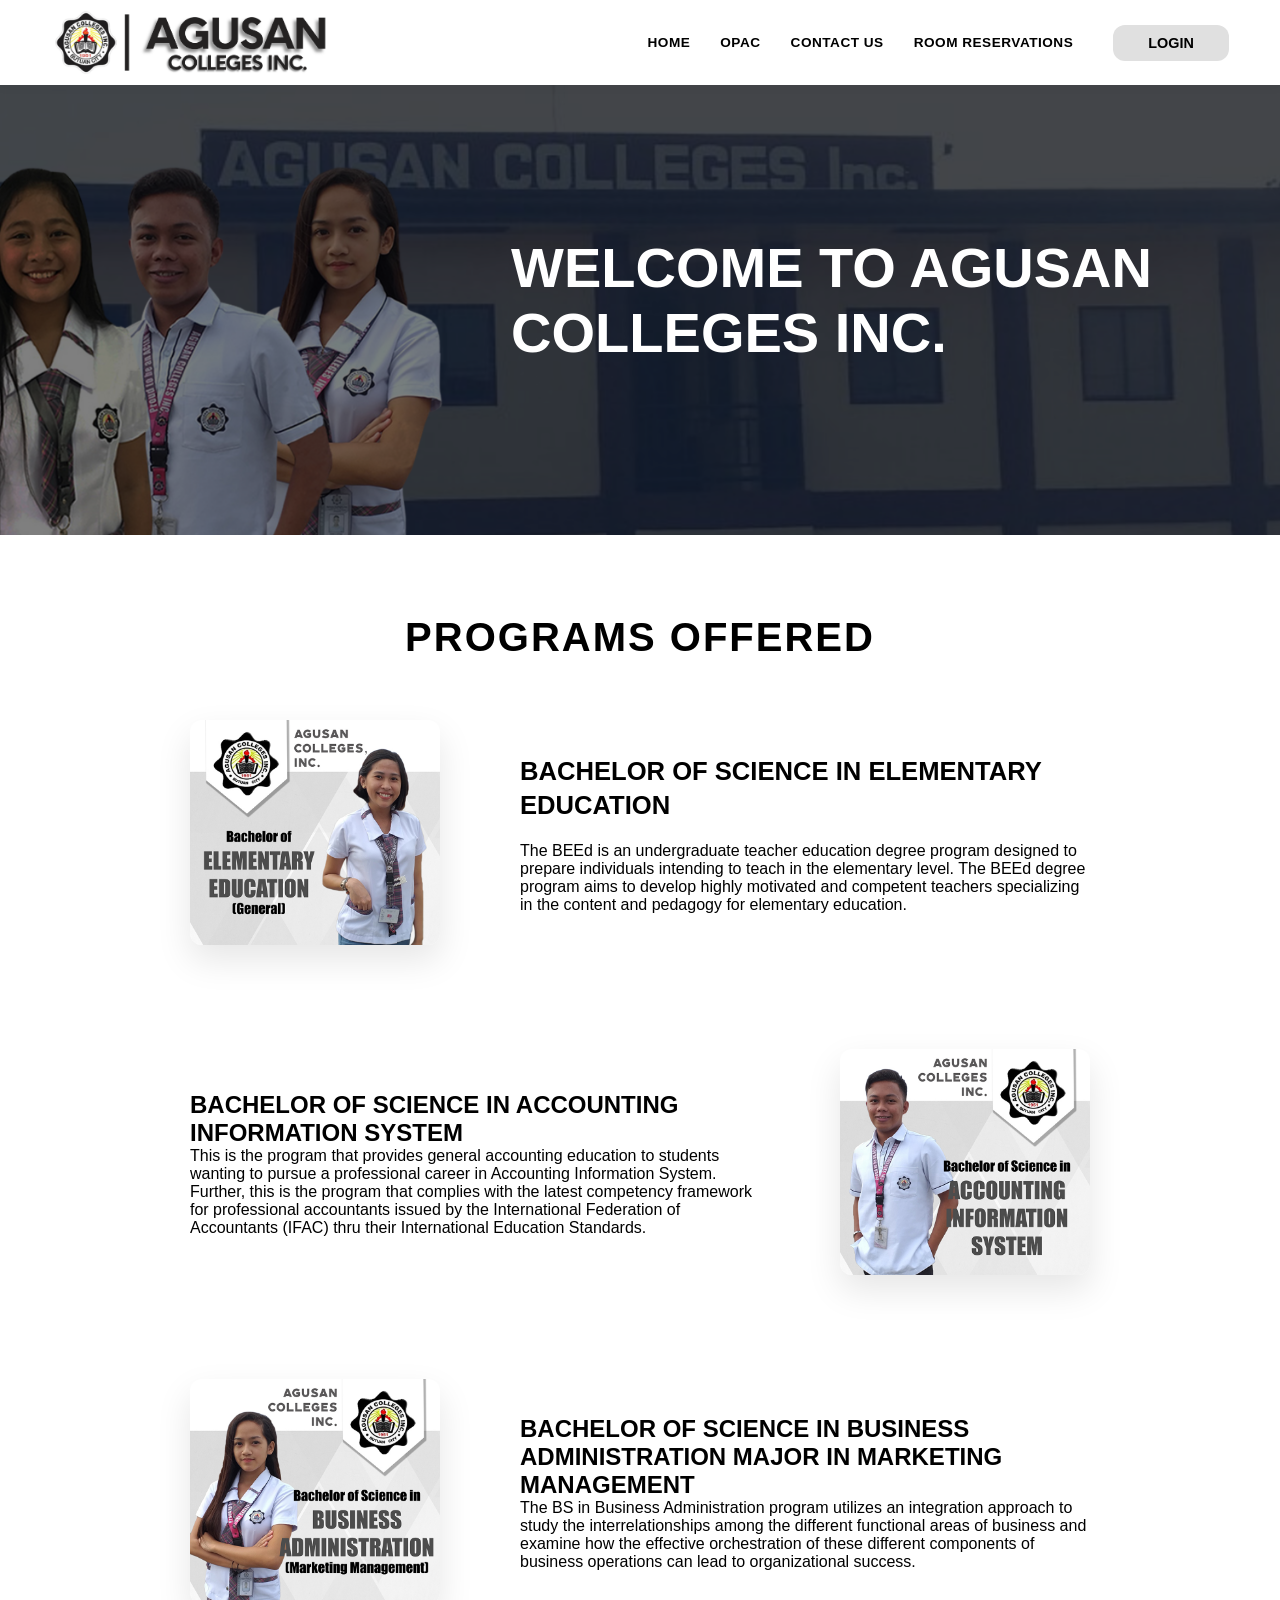
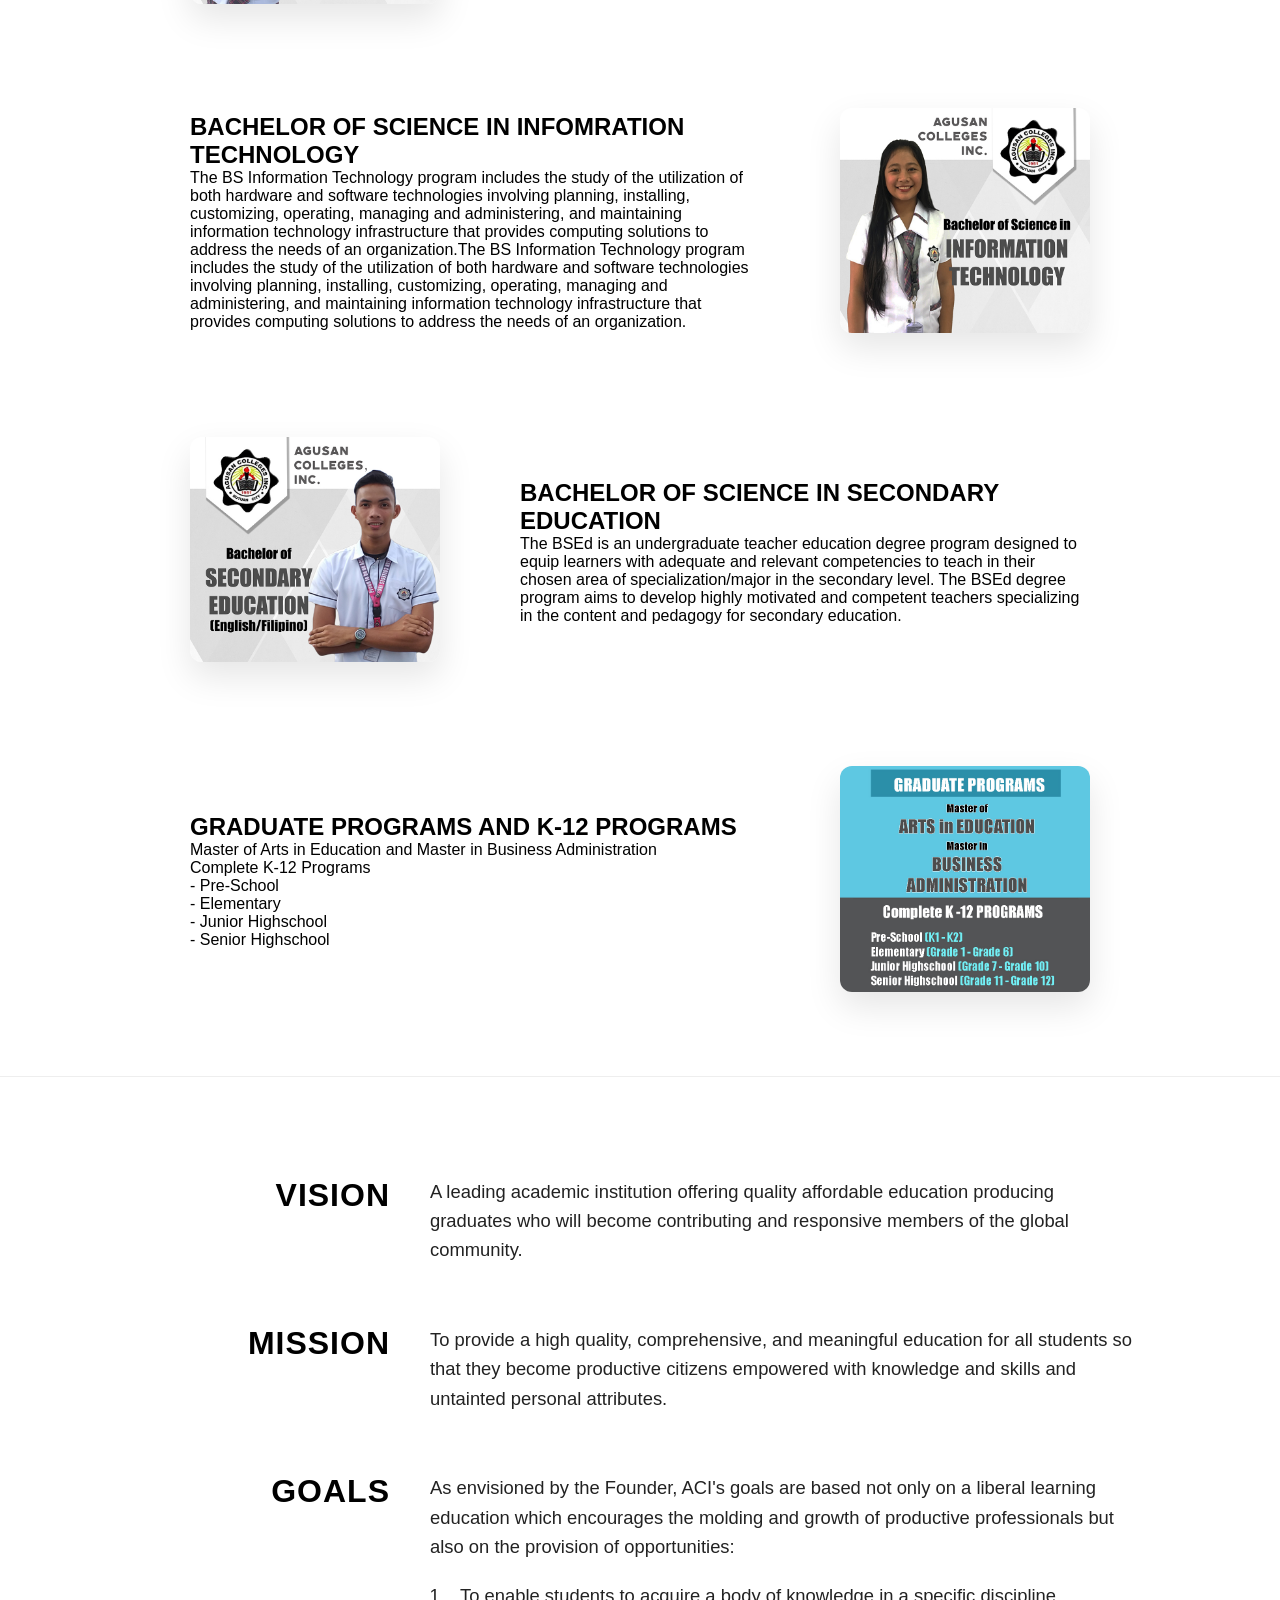
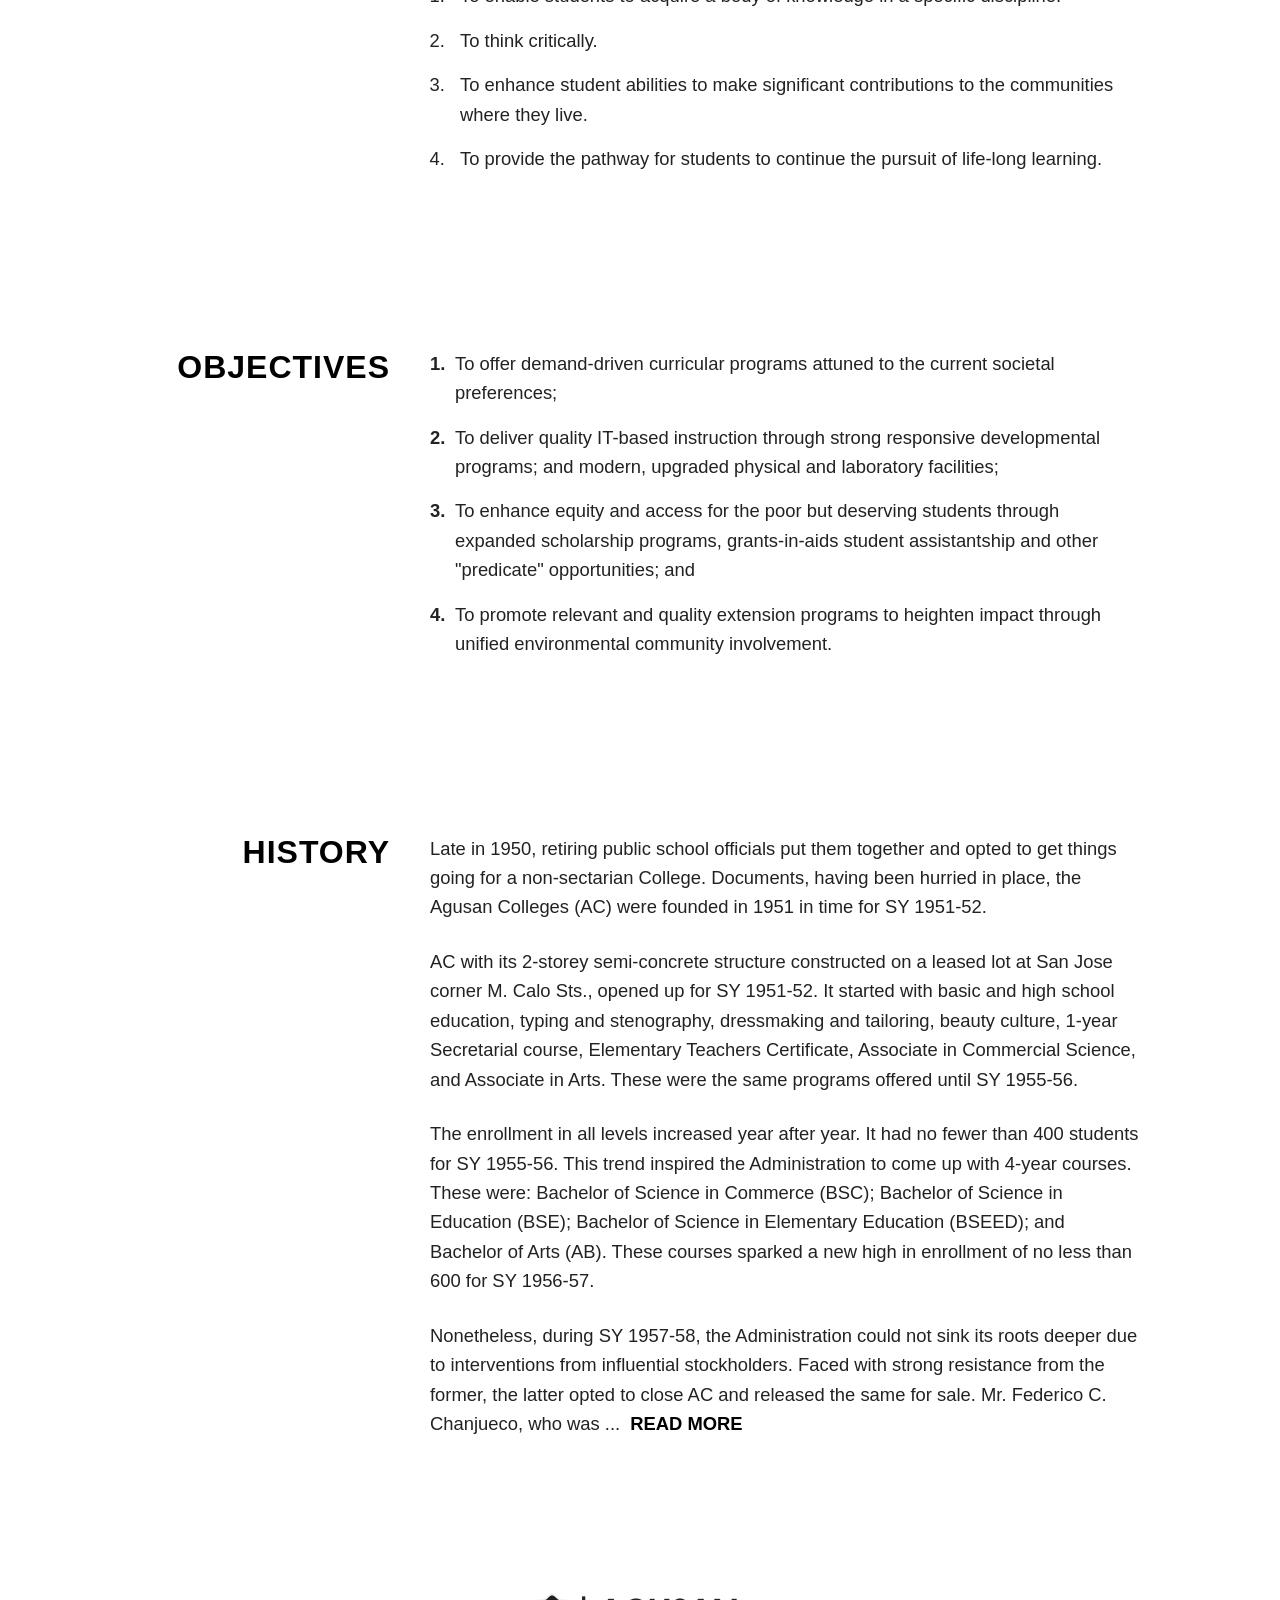
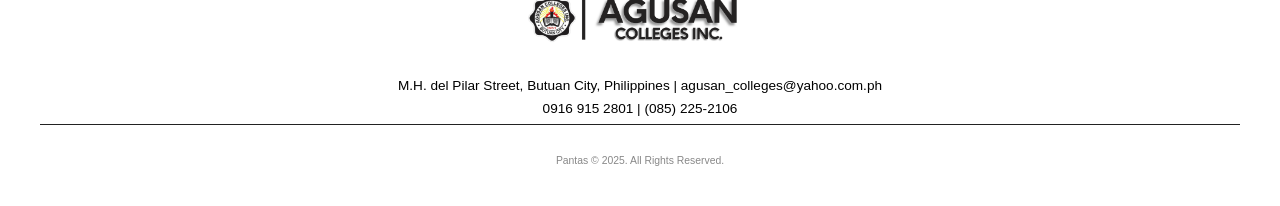
==== ACI Homepage/index.html @ 5a0b254f "homepage" ====
<!DOCTYPE html>
<html lang="en">
<head>
    <meta charset="UTF-8">
    <meta name="viewport" content="width=device-width, initial-scale=1.0">
    <title>Agusan Colleges Inc</title>
    <link rel="stylesheet" href="style.css">
    <link rel="icon" type="image/x-icon" href="img/ACI (3).png">
</head>
<body>

    <nav class="navbar-container">
    <div class="logo-section">
        <img src="img/ACI (1).png" alt="Agusan Colleges Logo" class="nav-logo">
        <div class="brand-text">
            <h1 class="brand-main" hidden>AGUSAN</h1>
            <h1 class="brand-sub" hidden>COLLEGES INC</h1>
        </div>
    </div>

    <div class="nav-menu">
        <div class="nav-links">
            <a href="#home" class="nav-link">HOME</a>
            <a href="#opac" class="nav-link">OPAC</a>
            <a href="#contact" class="nav-link">CONTACT US</a>
            <a href="#rooms" class="nav-link">ROOM RESERVATIONS</a>
        </div>
        <a href="#login" class="login-pill">LOGIN</a>
    </div>
</nav>

    <section class="hero">
        <div class="hero-overlay"></div>
        <div class="hero-content hidden">
            <h1>WELCOME TO AGUSAN<br>COLLEGES INC.</h1>
            <button class="login-btn" hidden>LOGIN</button>
        </div>
    </section>

  <section class="content-section reveal slide-up">
    <div class="section-header">
        <h2 class="main-title">PROGRAMS OFFERED</h2>
    </div>

    <div class="programs-list">
        <div class="program-item">
            <div class="program-card reveal fade-left">
                <img src="img/BEE.jpg" alt="BEEd">
            </div>
            <div class="program-details reveal fade-right">
                <h3>BACHELOR OF SCIENCE IN ELEMENTARY EDUCATION</h3>
                <p>The BEEd is an undergraduate teacher education degree program designed to prepare individuals intending to teach in the elementary level. 
                    The BEEd degree program aims to develop highly motivated and competent teachers specializing in the content and pedagogy for 
                    elementary education.</p>
            </div>
        </div>

        <div class="program-item">
            <div class="program-card reveal fade-right">
                <img src="img/BSA.jpg" alt="BSA">
            </div>
            <div class="program-details reveal fade-left">
                <h2>BACHELOR OF SCIENCE IN ACCOUNTING INFORMATION SYSTEM</h2>
                <p>This is the program that provides general accounting education to students wanting to pursue a professional career in 
                    Accounting Information System. Further, this is the program that complies with the latest competency framework for professional 
                    accountants issued by the International Federation of Accountants (IFAC) thru their International Education Standards.</p>
            </div>
        </div>

        <div class="program-item">
            <div class="program-card reveal fade-left">
                <img src="img/BSBA.jpg" alt="BSBA">
            </div>
            <div class="program-details reveal fade-right">
                <h2>BACHELOR OF SCIENCE IN BUSINESS ADMINISTRATION MAJOR IN MARKETING MANAGEMENT</h2>
                <p>The BS in Business Administration program utilizes an integration approach to study the interrelationships among the different functional areas 
                    of business and examine how the effective orchestration of these different components of business operations can lead to organizational success.</p>
            </div>
        </div>


        <div class="program-item">
            <div class="program-card reveal fade-left">
                <img src="img/BSIT.jpg" alt="BSIT">
            </div>
            <div class="program-details reveal fade-right">
                <h2>BACHELOR OF SCIENCE IN INFOMRATION TECHNOLOGY</h2>
                <p>The BS Information Technology program includes the study of the utilization of both hardware and software technologies involving planning, 
                    installing, customizing, operating, managing and administering, and maintaining information technology infrastructure that provides computing 
                    solutions to address the needs of an organization.The BS Information Technology program includes the study of the utilization of both hardware and 
                    software technologies involving planning, installing, customizing, operating, managing and administering, and maintaining information technology 
                    infrastructure that provides computing solutions to address the needs of an organization.</p>
            </div>
        </div>


        <div class="program-item">
            <div class="program-card reveal fade-left">
                <img src="img/BSED.jpg" alt="BSSE">
            </div>
            <div class="program-details reveal fade-right">
                <h2>BACHELOR OF SCIENCE IN SECONDARY EDUCATION</h2>
                <p>The BSEd is an undergraduate teacher education degree program designed to equip learners with adequate and relevant competencies 
                    to teach in their chosen area of specialization/major in the secondary level. The BSEd degree program aims to develop highly motivated and 
                    competent teachers specializing in the content and pedagogy for secondary education.</p>
            </div>
        </div>
    

     <div class="program-item">
            <div class="program-card reveal fade-left">
                <img src="img/GRAD.jpg" alt="BSSE">
            </div>
            <div class="program-details reveal fade-right">
                <h2>GRADUATE PROGRAMS AND K-12 PROGRAMS</h2>
                <p>Master of Arts in Education and Master in Business Administration</p>
                <p>Complete K-12 Programs</p>
                <p>- Pre-School</p>
                <p>- Elementary</p>
                <p>- Junior Highschool</p>
                <p>- Senior Highschool</p>
            </div>
        </div>
</section>

<section class="vmgo-section">
    <div class="vmgo-container">
        
        <div class="vmgo-item reveal slide-up">
            <h2 class="vmgo-title">VISION</h2>
            <div class="vmgo-text">
                <p>A leading academic institution offering quality affordable education producing graduates who will become contributing and responsive members of the global community.</p>
            </div>
        </div>

        <div class="vmgo-item reveal slide-up" style="transition-delay: 0.1s;">
            <h2 class="vmgo-title">MISSION</h2>
            <div class="vmgo-text">
                <p>To provide a high quality, comprehensive, and meaningful education for all students so that they become productive citizens empowered with knowledge and skills and untainted personal attributes.</p>
            </div>
        </div>

        <div class="vmgo-item reveal slide-up" style="transition-delay: 0.2s;">
            <h2 class="vmgo-title">GOALS</h2>
            <div class="vmgo-text">
                <p>As envisioned by the Founder, ACI's goals are based not only on a liberal learning education which encourages the molding and growth of productive professionals but also on the provision of opportunities:</p>
                <ol class="goals-list">
                    <li>To enable students to acquire a body of knowledge in a specific discipline.</li>
                    <li>To think critically.</li>
                    <li>To enhance student abilities to make significant contributions to the communities where they live.</li>
                    <li>To provide the pathway for students to continue the pursuit of life-long learning.</li>
                </ol>
            </div>
        </div>

    </div>
</section>

<section class="objectives-section">
    <div class="vmgo-container"> <div class="vmgo-item reveal slide-up">
            <h2 class="vmgo-title">OBJECTIVES</h2>
            
            <div class="vmgo-text">
                <ol class="objectives-list">
                    <li>To offer demand-driven curricular programs attuned to the current societal preferences;</li>
                    <li>To deliver quality IT-based instruction through strong responsive developmental programs; and modern, upgraded physical and laboratory facilities;</li>
                    <li>To enhance equity and access for the poor but deserving students through expanded scholarship programs, grants-in-aids student assistantship and other "predicate" opportunities; and</li>
                    <li>To promote relevant and quality extension programs to heighten impact through unified environmental community involvement.</li>
                </ol>
            </div>
        </div>

    </div>
</section>

<section class="history-section">
    <div class="vmgo-container">
        <div class="vmgo-item reveal slide-up">
            <h2 class="vmgo-title">HISTORY</h2>
            
            <div class="vmgo-text">
                <p>Late in 1950, retiring public school officials put them together and opted to get things going for a non-sectarian College. Documents, 
                    having been hurried in place, the Agusan Colleges (AC) were founded in 1951 in time for SY 1951-52.</p>
                
                <p>AC with its 2-storey semi-concrete structure constructed on a leased lot at San Jose corner M. Calo Sts., opened up for SY 1951-52. 
                    It started with basic and high school education, typing and stenography, dressmaking and tailoring, beauty culture, 1-year Secretarial course, 
                    Elementary Teachers Certificate, Associate in Commercial Science, and Associate in Arts. These were the same programs offered until SY 1955-56.</p>
                
                <p>The enrollment in all levels increased year after year. It had no fewer than 400 students for SY 1955-56. This trend inspired the Administration to 
                    come up with 4-year courses. These were: Bachelor of Science in Commerce (BSC); Bachelor of Science in Education (BSE); Bachelor of Science in 
                    Elementary Education (BSEED); and Bachelor of Arts (AB). These courses sparked a new high in enrollment of no less than 600 for SY 1956-57.</p>
                
                <p>Nonetheless, during SY 1957-58, the Administration could not sink its roots deeper due to interventions from influential stockholders. Faced with 
                    strong resistance from the former, the latter opted to close AC and released the same for sale. Mr. Federico C. Chanjueco, who was ... 
                    <span class="read-more">READ MORE</span>
                </p>
            </div>
        </div>
    </div>
</section>

<div id="historyModal" class="modal-overlay">
    <div class="modal-content">
        <span class="close-btn">&times;</span>
        <h2 class="modal-title">THE HISTORY OF AGUSAN COLLEGES INC.</h2>
        <div class="modal-body">
            <p>Late in 1950, retiring public school officials put them together and opted to get things going for a non-sectarian College. Documents,
                 having been hurried in place, the Agusan Colleges (AC) were founded in 1951 in time for SY 1951-52.</p>
            
            <p>AC with its 2-storey semi-concrete structure constructed on a leased lot at San Jose corner M. Calo Sts., opened up for SY 1951-52. 
                It started with basic and high school education, typing and stenography, dressmaking and tailoring, beauty culture, 1-year Secretarial course, 
                Elementary Teachers Certificate, Associate in Commercial Science, and Associate in Arts. These were the same programs offered until SY 1955-56.</p>
            
            <p>The enrollment in all levels increased year after year. It had no fewer than 400 students for SY 1955-56. This trend inspired the Administration to come 
                up with 4-year courses. These were: Bachelor of Science in Commerce (BSC); Bachelor of Science in Education (BSE); Bachelor of Science in Elementary 
                Education (BSEED); and Bachelor of Arts (AB). These courses sparked a new high in enrollment of no less than 600 for SY 1956-57.</p>
            
            <p>Nonetheless, during SY 1957-58, the Administration could not sink its roots deeper due to interventions from influential stockholders. Faced with 
                strong resistance from the former, the latter opted to close AC and released the same for sale. Mr. Federico C. Chanjueco, who was then the dean 
                of Commerce of Urios College (UC), also in Butuan City, acquired AC. He reopened it for SY 1959-60 with a new name: Agusan College of Commerce and 
                Technology (ACCT) to shake off its misfortune. But by reason of documentation problem, he decided to retain its original AC identity for SY 1960-61.</p>

                <p>In SY 1959-60, AC was reopened. It had only 236 enrollees. In an effort to hike its population, Mr. Chanjueco, the president and director, facilitated the 
                    opening of new courses. These were: Associate in Mechanical Engineering (AME); Associate in Secretarial Sciences (ASS); and Electronic Technology 
                    (ET), Radio Repair and Practical Electricity were included as vocational subjects in the high school. True to expectation, the enrollment soared up to a 
                    little less than 700 in SY 1961-62.</p>

                <p>Inspired by the uptrend in student population, the Administration, starting SY 1962-63, added more programs, such as: Master of Arts in Education 
                    (MAED) and Master of Science in Business Administration (MSBA). Three (3) years thereafter (SY 1965-66), courses were offered: Bachelor of Laws (LLB); 
                    Bachelor of Science in Criminology (BS Crim); and Bachelor of Science in Accountancy (BSA). With the end in view of complementing these programs, 
                    the Administration employed new faculty, who were second to none in their fields of discipline, from Butuan City and elsewhere.</p>

                <p>The shining glory of AC with respect to student population was during SY 1968-69. The enrollment for the 1st semester scaled over the 5,000 mark. 
                    The Administration, to accommodate them, leased six (6) commercial buildings within the hub of the city. However, by a stroke of bad luck during the 
                    2nd semester of that School year, a big fire razed down the city’s business center, reducing to ground zero the school’s original structure and sparing 
                    none of its leased buildings.</p>

                <p>In an attempt to salvage the situation, the Administration took no time to rent eight (8) commercial buildings at separate locations. 
                    Subsequently, AC acquired some of them, such as: Spandonis Bldg. (now the HS Bldg.); Macasero Bldg. (now Administration Building); 
                    and Patanao Bldg. Later, it added: the Ordona compound (College Building), the Marcos Calo lot (1,000 sqm.); six (6) has Lot at KM.3, Brgy. Libertad 
                    (Elem. Dept.); Busa Bldg.(FCC Residence); and the 16-has. Land at Brgy. Bancasi (Venue of off-campus activities).</p>
                 
                    <p>In spite of the efforts of the Administration with Sir. Chanjueco at the helm, a Summa Cum Laude BSC graduate from FEU, the enrollment for 
                    SY 1969-70 decreased by 40% from that of SY 1968-69. When Martial Law was declared in 1972, the enrollment further dwindled to no more than 2,000.</p>
        
                <p>Prior to the opening of SY 1972-73, the Administration closed its LLB and BSCrim. Much earlier, it shut down its voc- tech courses, including this of a 
                    2-year Mechanical Engineering course. Correspondingly, it reduced its faculty to what was essential.</p>
                    
                <p>Since then, the enrollment continued to decline. It was theorized by Sir. Chanjueco, a CPA Board topnotcher, that one of the reasons for it was the 
                    school’s inferior physical plant aside from being scattered at different locations.</p>

                <p>Agusan Colleges, to even the field, constructed a 3-storey concrete structure during SY 1999-2000 at its Ariola Compound was inaugurated in time 
                    for its Golden Anniversary on February 14, 2001. On February 14, 2001, AC celebrated its Golden Year Anniversary.</p>

                <p>On August 27, 2001, AC Founder and President Federico Cueto Chanjueco Jr. passed away.</p>

                <p>Shortly after the elder Chanjueco was laid to rest, the School’s set-up was reengineered. Dr. Hercules R. Chanjueco, Ed.D, CPA, +EE were installed by 
                    the stockholders-children as president. Later, he was elected chairman of the new board of directors. (BoD).</p>

                <p>The newly constituted BoD mandated the reorganization of the management hierarchy. The top management, which used to be composed of 
                    President-director and assistant director, was changed to president, executive vice president (EVP) and three(3) vice president (VP) for 
                    administrative, academic and student affairs.</p>

                <p>The new president, Dr. Hercules R. Chanjueco, appointed Ms. Thucydides Chanjueco-Sadiasa EVP; Capt. Hannibal R. Chanjueco, VP for Administrative 
                    affairs; Mr. Hamilcar R. Chanjueco, VP for Academic Affairs; and Mr. Ediseo H. Tidalgo, Vp for Student Affairs. These appointments were subsequently 
                    confirmed by the BoD.</p>

                <p>With the green light from the BoD, the president introduced improvements to the Administration Bldg. in 2002. Late in 2003, he managed to 
                    acquire a lot consisting of 1,000 sqm. intended for the elementary and high school structures. This site is just the immediate south of the 
                    Administration Bldg. and stone throw from the new College Bldg.</p>

                <p>During SY 2003-2004, the total student population was 1,859 in all levels. This figure was broken down into: Graduate, 100; Tertiary, 1,472; HS 205; 
                    and Elem, 82. This number does not include those from special courses. On the other hand, the faculty count (part-time and full-time), was 74. 
                    When apportioned by level: Graduate, 9; Tertiary, 50; Secondary and Elementary at 8 each.</p>

                <p>As of SY 2004-2005, AC offers the following programs: MAEd, MSBA, BSC, BEEd, BSEd, and Bachelor of Science in Math (BSM), 2-Year computer Secretarial 
                    Course (CSC), Complete Elementary and Secondary Education. It also offers TESDA-regulated courses, such as: 1 yr. Data Encoder; 2-yr. Office Administration;
                     and 2-yr. Computer Technician. More so, it offered special course: Microsoft Word, Microsoft Excel, Microsoft Publisher, and Database Management.</p>

                <p>November 2008, the ground breaking was done for the 1st floor of the new building that will house the Bachelor of Science in Hotel and Restaurant 
                    Management (BSHRM).</p>

                <p>June 4, 2010, CHED permitted AC to open Bachelor of Science of Information Technology (BSIT)</p>

                <p>May 25, 2010, CHED issued Government Recognition for AC to operate Bachelor of Science Public Administration (BSPA).</p>

                <p>May 25, 2011, CHED issued Government Recognition for AC to conduct and operate Bachelor of Science in Accounting Technology (BSAT).</p>

                <p>Year 2012, the ground breaking was done for the new 2 storey building for the Bachelor of Science in Hotel and Restaurant Management (BSHRM).</p>

                <p>Year 2012, AC joined the 1st Butuan Dragon Boat Competition, AC team bagged in that competition.</p>

                <p>September 19, 2013, CHED issued Government Recognition for AC to conduct and operate the Bachelor of Science in Hotel and Restaurant 
                    Management (BSHRM).</p>

                <p>September 26, 2013, CHED issued Government Recognition for AC to operate the Bachelor of Science in Information Technology (BSIT).</p>

                <p>April 16, 2014, the Department of Education (DepEd) issued Government Recognition for AC to operate the Kindergarten.</p>

                <p>September 28, 2015, DepEd issued Government Recognition for AC to operate the Senior High School for Accountancy, 
                    Business and Management (ABM), Humanities and Social Sciences (HUMSS) and General Academic Strand (GAS).</p>
        
                </div>
    </div>
</div>




<footer class="main-footer">
    <div class="footer-content">
        
        <div class="footer-logo">
            <img src="img/ACI (1).png" alt="Agusan Colleges Inc. Logo">
            <div class="footer-title" hidden>
                <h2>AGUSAN</h2>
                <h3>COLLEGES INC.</h3>
            </div>
        </div>

        <div class="footer-contact">
            <p>M.H. del Pilar Street, Butuan City, Philippines | agusan_colleges@yahoo.com.ph</p>
            <p>0916 915 2801 | (085) 225-2106</p>
        </div>

        <div class="footer-bottom">
            <p>Pantas &copy; 2025. All Rights Reserved.</p>
        </div>

    </div>
</footer>





    <script src="script.js"></script>
</body>
</html>
---- ACI Homepage/style.css ----
/* General Reset */
* {
    margin: 0;
    padding: 0;
    box-sizing: border-box;
    font-family: 'Poppins', sans-serif;
}

/* Navbar */
.navbar-container {
    position: sticky;
    top: 0;
    width: 100%;
    background-color: #ffffff;
    display: flex;
    justify-content: space-between;
    align-items: center;
    padding: 10px 4%;
    z-index: 1000;
    box-shadow: 0 2px 10px rgba(0,0,0,0.05);
}

/* Logo Area Styling */
.logo-section {
    display: flex;
    align-items: center;
    gap: 12px;
}

.nav-logo {
    height: 65px; /* Adjust based on your asset */
    width: auto;
}

.brand-text {
    display: flex;
    flex-direction: column;
}

.brand-main {
    font-size: 1.8rem;
    font-weight: 900;
    line-height: 0.9;
    color: #000;
}

.brand-sub {
    font-size: 1.4rem;
    font-weight: 800;
    color: #000;
}

/* Links & Button Area */
.nav-menu {
    display: flex;
    align-items: center;
    gap: 40px;
}

.nav-links {
    display: flex;
    gap: 30px;
}

.nav-link {
    text-decoration: none;
    color: #000;
    font-weight: 800;
    font-size: 0.85rem;
    letter-spacing: 0.5px;
    transition: color 0.3s;
}

.nav-link:hover {
    color: #555;
}

/* The Pill-Shaped Login Button */
.login-pill {
    background-color: #e0e0e0; /* The light grey from your image */
    color: #000;
    padding: 10px 35px;
    border-radius: 12px; /* Rounded corners like the screenshot */
    text-decoration: none;
    font-weight: 800;
    font-size: 0.9rem;
    transition: background-color 0.3s, transform 0.2s;
}

.login-pill:hover {
    background-color: #d0d0d0;
    transform: translateY(-1px);
}

/* Responsive Fix for Mobile */
@media (max-width: 1024px) {
    .nav-links {
        display: none; /* Usually hidden behind a hamburger on mobile */
    }
    .brand-main { font-size: 1.4rem; }
    .brand-sub { font-size: 1.1rem; }
}
/* Hero Section */
.hero {
    position: relative;
    height: 50vh;
    background: url('img/ACI\ banner.png') no-repeat center center/cover;
    display: flex;
    align-items: center;
    justify-content: flex-end;
    overflow: hidden;
    
}

/* Dark tint over the building */
.hero-overlay {
    position: absolute;
    top: 0; left: 0; width: 100%; height: 100%;
    background: rgba(0, 0, 0, 0.5); 
}

.hero-content {
    position: relative;
    z-index: 2;
    color: white;
    margin-right: 10%;
    text-align: left;
}

.hero-content h1 { font-size: 3.5rem; font-weight: 800; margin-bottom: 20px; }

.login-btn {
    padding: 15px 40px;
    font-size: 1.1rem;
    font-weight: bold;
    border: none;
    border-radius: 8px;
    background: #e0e0e0;
    cursor: pointer;
    transition: background 0.3s;
}

.login-btn:hover { background: #bdbdbd; }

/* Students Image */
.hero-image {
    position: absolute;
    bottom: 0;
    left: 5%;
    height: 90%;
    z-index: 3;
}

/* Section Padding */
.content-section {
    padding: 80px 10%; /* Creates space around the whole block */
    background: #fff;
}

/* 1. Spacing for the Main Title */
.section-header {
    text-align: center;
    margin-bottom: 60px; /* Space between "PROGRAMS OFFERED" and the content below */
}

.main-title {
    font-size: 2.5rem;
    font-weight: 800;
    letter-spacing: 2px;
}

.programs-section {
    padding: 100px 10%;
    background-color: #ffffff;
    text-align: center;
}

.programs-list {
    max-width: 900px;
    margin: 0 auto;
    display: flex;
    flex-direction: column;
    gap: 100px; /* Space between rows */
}

.program-item {
    display: flex;
    align-items: center;
    justify-content: center;
    gap: 80px;
}

/* This targets the 2nd, 4th, etc. items to flip them */
.program-item:nth-child(even) {
    flex-direction: row-reverse;
}

.program-card img {
    width: 100%;
    max-width: 250px;
    border-radius: 12px;
    box-shadow: 0 15px 35px rgba(0,0,0,0.1);
}

.program-details {
    flex: 1;
    text-align: left;
}

.program-details h3 {
    font-size: 1.6rem;
    margin-bottom: 20px;
    line-height: 1.3;
}

/* Animation Classes */
.reveal {
    opacity: 0;
    transition: all 0.8s cubic-bezier(0.25, 0.46, 0.45, 0.94);
}
.fade-left { transform: translateX(-50px); }
.fade-right { transform: translateX(50px); }
.fade-up { transform: translateY(30px); }

.reveal.active {
    opacity: 1;
    transform: translate(0, 0);
}

/* Mobile: Stack everything vertically and center text */
@media (max-width: 900px) {
    .program-item, .program-item:nth-child(even) {
        flex-direction: column;
        text-align: center;
        gap: 30px;
    }
    .program-details { text-align: center; }
}

.vmgo-section {
    padding: 100px 10%;
    background-color: #fff;
    border-top: 1px solid #eee; /* Subtle separator */
}

.vmgo-container {
    max-width: 1000px;
    margin: 0 auto;
    display: flex;
    flex-direction: column;
    gap: 60px;
}

.vmgo-item {
    display: flex;
    align-items: flex-start;
    gap: 40px;
}

.vmgo-title {
    font-size: 2rem;
    font-weight: 900;
    width: 250px; /* Fixed width for alignment */
    flex-shrink: 0;
    text-align: right;
    letter-spacing: 1px;
}

.vmgo-text {
    flex: 1;
    font-size: 1.15rem;
    line-height: 1.6;
    color: #222;
}

.goals-list {
    margin-top: 20px;
    padding-left: 20px;
}

.goals-list li {
    margin-bottom: 15px;
    padding-left: 10px;
}

/* Mobile: Stack headings on top of text */
@media (max-width: 768px) {
    .vmgo-item {
        flex-direction: column;
        gap: 15px;
    }
    .vmgo-title {
        width: 100%;
        text-align: left;
        font-size: 1.8rem;
    }
}

.objectives-section {
    padding: 60px 10% 100px 10%; /* More bottom padding to end the page */
    background-color: #fff;
}

.objectives-list {
    list-style: none; /* We will use custom numbering or keep standard */
    padding-left: 0;
    counter-reset: objective-counter;
}

.objectives-list li {
    counter-increment: objective-counter;
    margin-bottom: 15px;
    position: relative;
    padding-left: 25px;
    font-size: 1.15rem;
    line-height: 1.6;
    color: #222;
}

/* Custom numbering to match the image style */
.objectives-list li::before {
    content: counter(objective-counter) ". ";
    position: absolute;
    left: 0;
    font-weight: bold;
}

.history-section {
    padding: 60px 10% 120px 10%;
    background-color: #fff;
}

.history-section p {
    margin-bottom: 25px; /* Adds space between paragraphs */
}

.read-more {
    font-weight: 800;
    color: #000;
    cursor: pointer;
    text-transform: uppercase;
    margin-left: 5px;
    border-bottom: 2px solid transparent;
    transition: border-color 0.3s;
}

.read-more:hover {
    border-color: #000;
}

/* The full-screen background */
.modal-overlay {
    display: none; /* Hidden by default */
    position: fixed;
    z-index: 9999; /* Ensure it stays on top of everything */
    left: 0;
    top: 0;
    width: 100%;
    height: 100%;
    background-color: rgba(0, 0, 0, 0.7); /* Dark tint */
    backdrop-filter: blur(8px); /* Blurs the background page */
    justify-content: center;
    align-items: center;
}

/* The white content box */
.modal-content {
    background: #fff;
    padding: 40px;
    border-radius: 12px;
    width: 90%;
    max-width: 800px;
    max-height: 80vh;
    overflow-y: auto; /* Allows scrolling if text is long */
    position: relative;
    box-shadow: 0 10px 40px rgba(0,0,0,0.5);
    transform: scale(0.8);
    opacity: 0;
    transition: all 0.3s ease-in-out;
}

/* When the modal is active */
.modal-overlay.active {
    display: flex;
}

.modal-overlay.active .modal-content {
    transform: scale(1);
    opacity: 1;
}

/* Close Button (X) */
.close-btn {
    position: absolute;
    top: 15px;
    right: 20px;
    font-size: 30px;
    font-weight: bold;
    color: #333;
    cursor: pointer;
}

.modal-title {
    margin-bottom: 20px;
    font-weight: 900;
    border-bottom: 2px solid #eee;
    padding-bottom: 10px;
}

.modal-body p {
    font-size: 1.1rem;
    line-height: 1.8;
    color: #444;
    margin-bottom: 15px;
}

#preloader {
    position: fixed;
    top: 0;
    left: 0;
    width: 100%;
    height: 100%;
    background-color: #ffffff;
    display: flex;
    justify-content: center;
    align-items: center;
    z-index: 10000; /* Higher than the navbar and modals */
    transition: opacity 0.6s ease, visibility 0.6s;
}

/* The Spinner Icon */
.loader {
    width: 50px;
    height: 50px;
    border: 5px solid #f3f3f3;
    border-top: 5px solid #000000; /* Match the school's black branding */
    border-radius: 50%;
    animation: spin 1s linear infinite;
}

@keyframes spin {
    0% { transform: rotate(0deg); }
    100% { transform: rotate(360deg); }
}

/* Class to hide the loader */
.loader-hidden {
    opacity: 0;
    visibility: hidden;
}

#preloader {
    position: fixed;
    top: 0;
    left: 0;
    width: 100%;
    height: 100%;
    background-color: #ffffff; /* Matches your white background theme */
    display: flex;
    justify-content: center;
    align-items: center;
    z-index: 10000; /* Stays above everything else */
    transition: opacity 0.5s ease, visibility 0.5s;
}

.main-footer {
    background-color: #ffffff;
    color: #000000;
    padding: 10px 20px 40px 20px;
    text-align: center;
    
}

.footer-content {
    max-width: 1200px;
    margin: 0 auto;
}

.footer-logo {
    display: flex;
    flex-direction: column;
    align-items: center;
    margin-bottom: 20px;
}

.footer-logo img {
    height: 50px; /* Adjust based on your logo asset size */
    margin-bottom: 15px;
}

.footer-title h2 {
    font-size: 0.8rem;
    font-weight: 900;
    margin: 0;
    line-height: 1;
    letter-spacing: 2px;
}

.footer-title h3 {
    font-size: 0.8rem;
    
    margin-top: 5px;
    letter-spacing: 2px; /* Replicates the spaced-out "COLLEGES INC" look */
}

.footer-contact {
    margin-bottom: 7px;
}

.footer-contact p {
    font-size: 0.85rem;
    color: #000000;
    margin: 8px 0;
    font-weight: 200;
     
}

.footer-bottom {
    border-top: 1px solid #222222; /* Subtle divider line */
    padding-top: 30px;
}

.footer-bottom p {
    font-size: 0.65rem;
    color: #888888;
}

/* Mobile Responsiveness */
@media (max-width: 768px) {
    .footer-title h2 { font-size: 2rem; }
    .footer-title h3 { font-size: 1.2rem; letter-spacing: 3px; }
    .footer-contact p { font-size: 0.8rem; padding: 0 10px; }
}
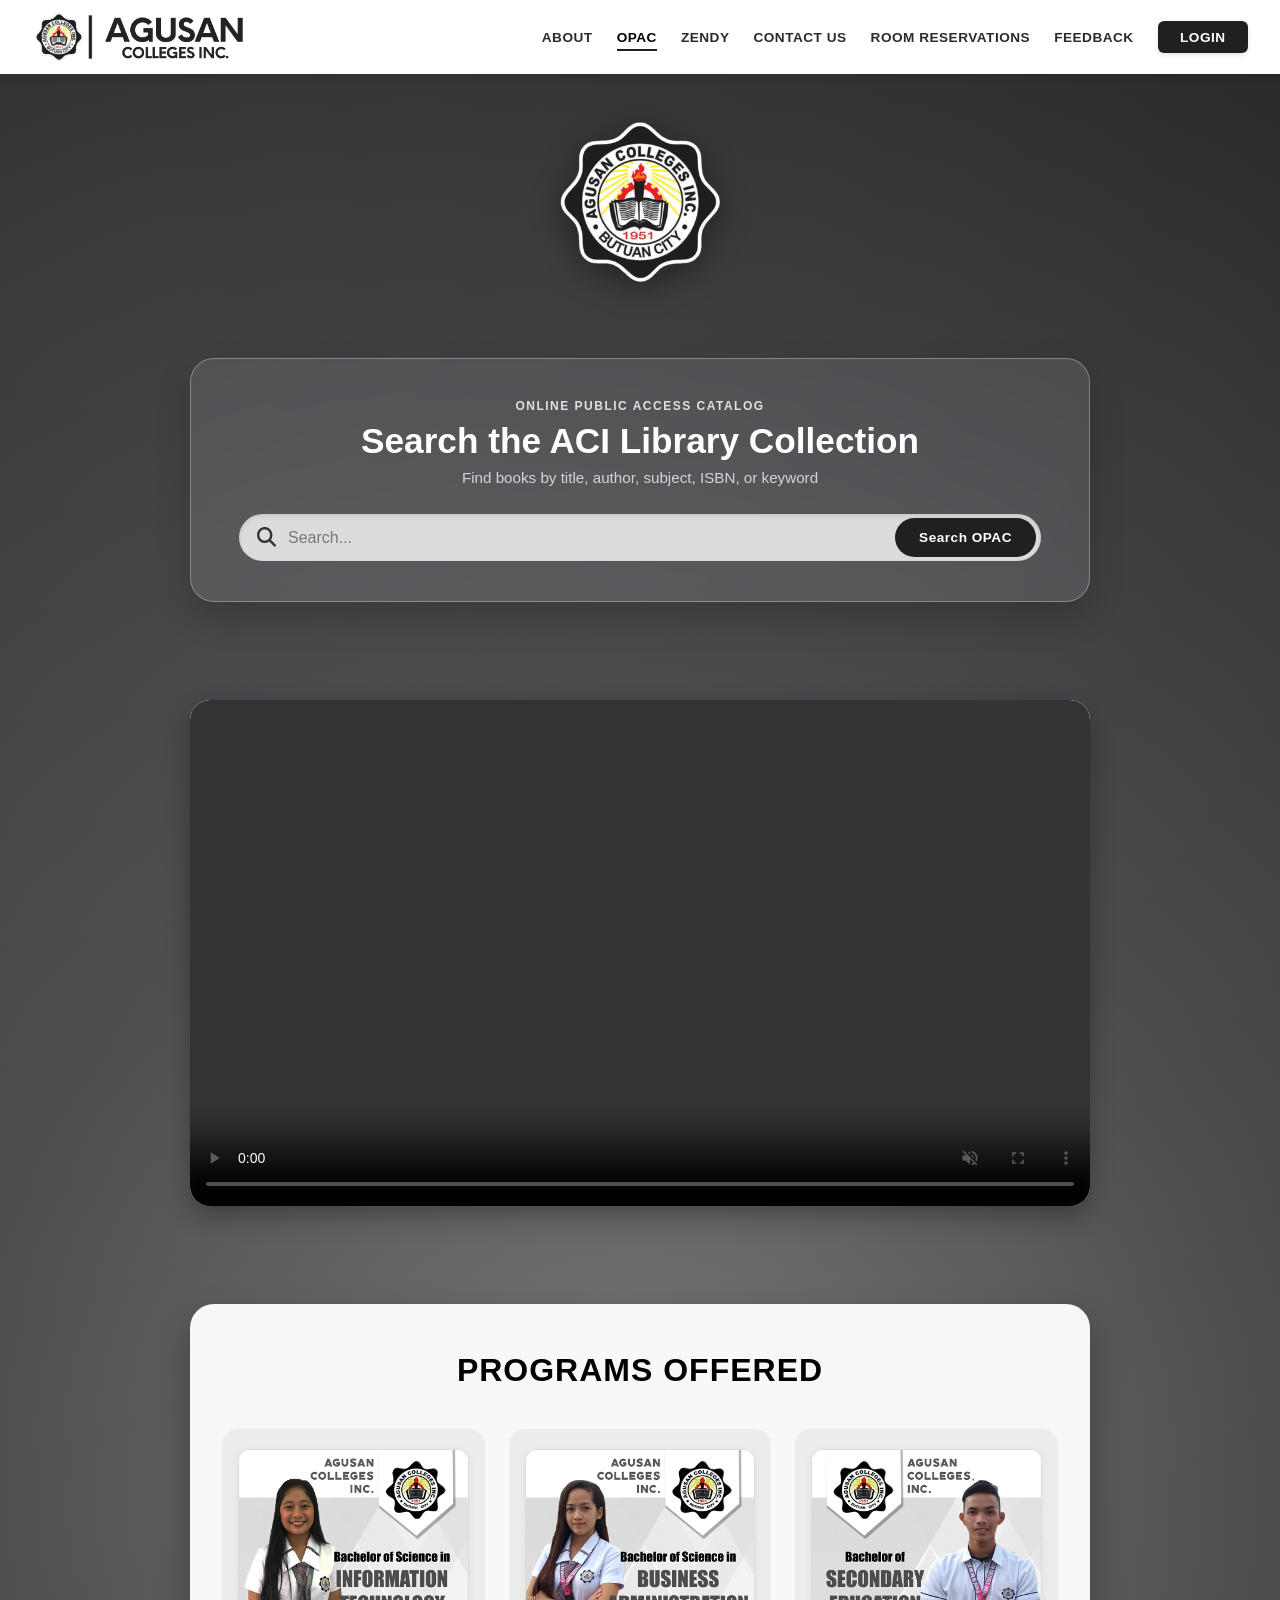
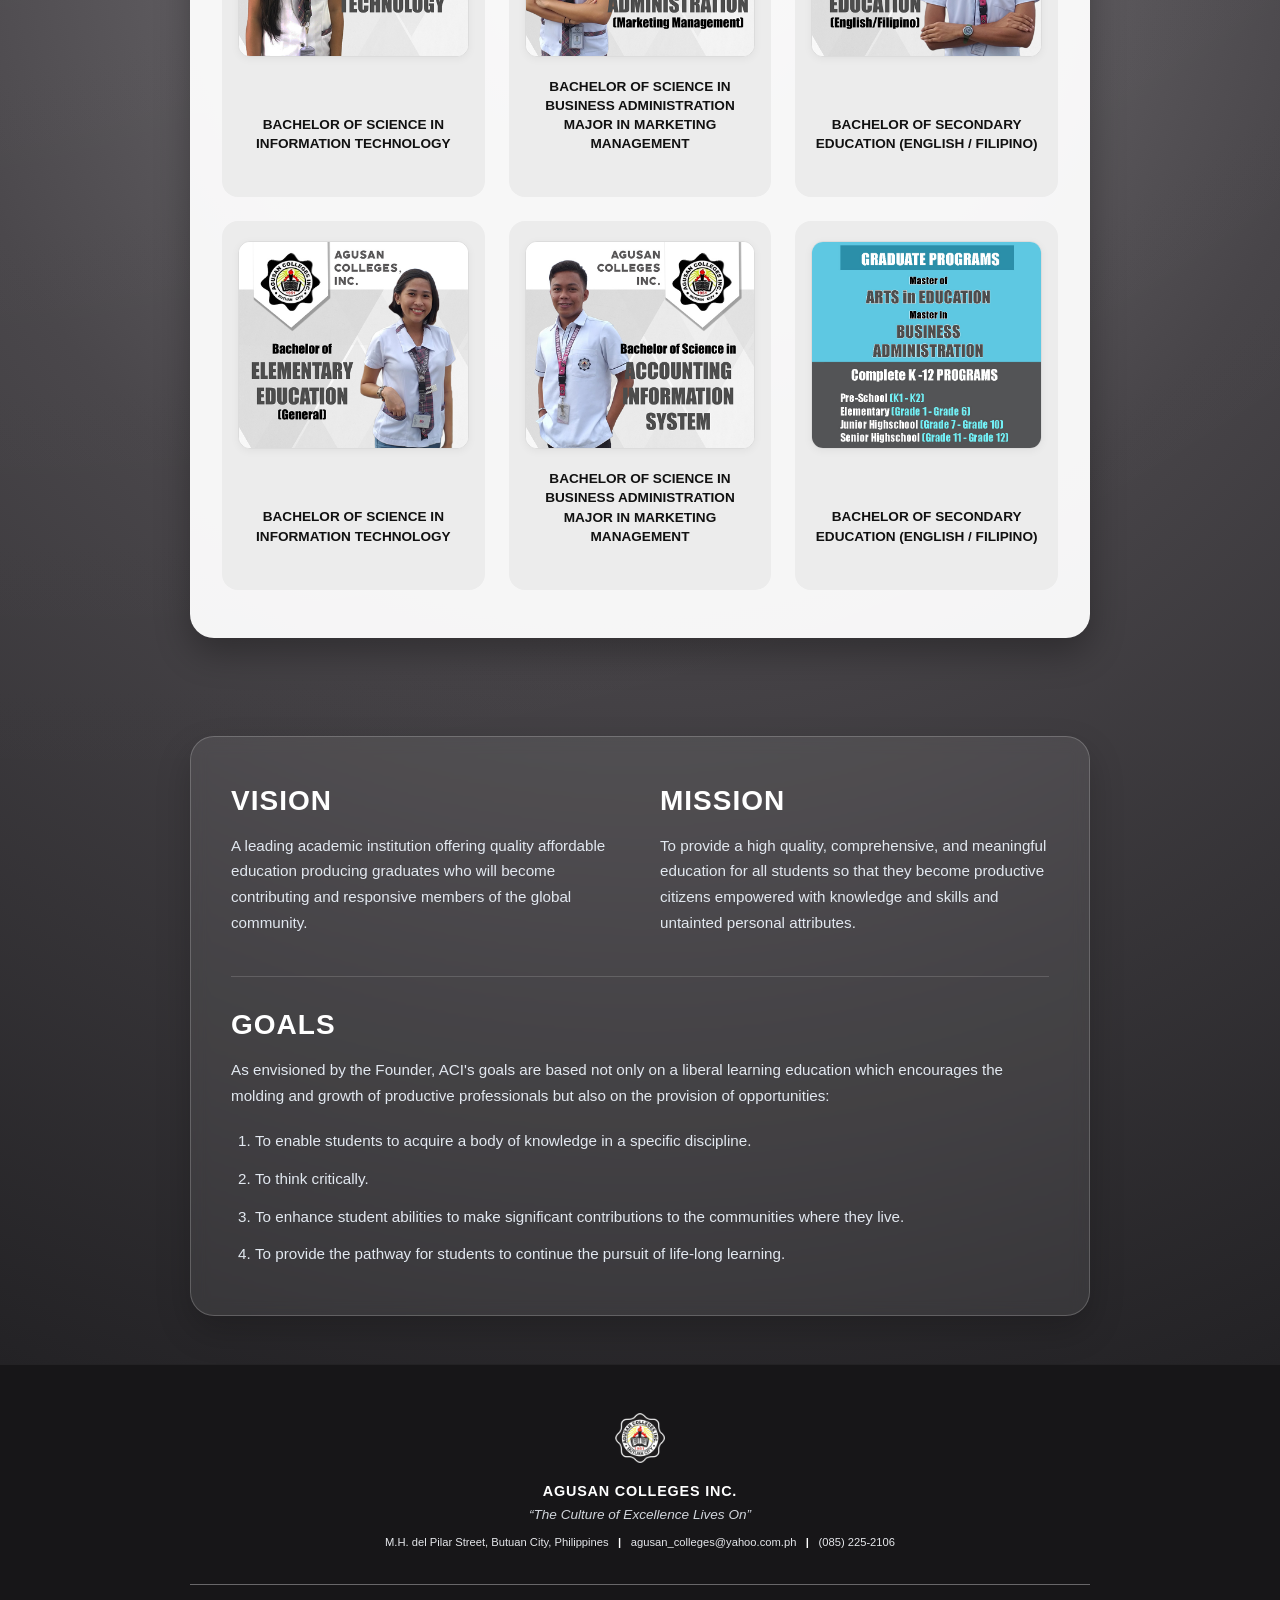
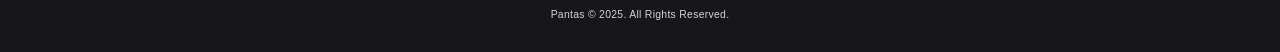
==== commit 57e16a4a: "asd" ====
--- a/ACI Homepage/index.html
+++ b/ACI Homepage/index.html
@@ -1,339 +1,224 @@
 <!DOCTYPE html>
 <html lang="en">
 <head>
-    <meta charset="UTF-8">
-    <meta name="viewport" content="width=device-width, initial-scale=1.0">
-    <title>Agusan Colleges Inc</title>
-    <link rel="stylesheet" href="style.css">
-    <link rel="icon" type="image/x-icon" href="img/ACI (3).png">
+  <meta charset="UTF-8" />
+  <meta name="viewport" content="width=device-width, initial-scale=1.0" />
+  <title>Agusan Colleges Inc. - Library OPAC</title>
+  <link rel="stylesheet" href="style.css" />
+  <!-- Font Awesome for Icons -->
+  <link 
+    rel="stylesheet" 
+    href="https://cdnjs.cloudflare.com/ajax/libs/font-awesome/6.4.0/css/all.min.css" 
+  />
 </head>
 <body>
 
-    <nav class="navbar-container">
-    <div class="logo-section">
-        <img src="img/ACI (1).png" alt="Agusan Colleges Logo" class="nav-logo">
-        <div class="brand-text">
-            <h1 class="brand-main" hidden>AGUSAN</h1>
-            <h1 class="brand-sub" hidden>COLLEGES INC</h1>
+  <!-- Header / Navigation -->
+  <header class="navbar">
+    <div class="nav-container">
+      <a href="#" class="brand">
+        <!-- Replace logo.png with your logo file -->
+        <img src="img/ACI.png" alt="Agusan Colleges Inc. Logo" class="brand-logo" />
+    
+      </a>
+
+      <!-- Mobile Hamburger Toggle -->
+      <button class="mobile-toggle" id="mobile-toggle" aria-label="Toggle navigation">
+        <i class="fa-solid fa-bars"></i>
+      </button>
+
+      <!-- Navigation Links -->
+      <nav class="nav-links" id="nav-links">
+        <a href="#about" class="nav-link">ABOUT</a>
+        <a href="#opac" class="nav-link active">OPAC</a>
+        <a href="#zendy" class="nav-link">ZENDY</a>
+        <a href="#contact" class="nav-link">CONTACT US</a>
+        <a href="#reservations" class="nav-link">ROOM RESERVATIONS</a>
+        <a href="#feedback" class="nav-link">FEEDBACK</a>
+        <a href="#login" class="login-btn">LOGIN</a>
+      </nav>
+    </div>
+  </header>
+
+  <!-- Hero / Search Section -->
+  <main class="hero-section">
+    <div class="hero-container">
+      
+      <!-- Central Large Logo -->
+      <div class="hero-logo-wrapper">
+        <img src="img/aci.jpg" alt="Agusan Colleges Emblem" class="hero-logo" />
+      </div>
+
+      <!-- Search Box Card -->
+      <div class="search-card">
+        <span class="search-subtitle">ONLINE PUBLIC ACCESS CATALOG</span>
+        <h1 class="search-title">Search the ACI Library Collection</h1>
+        <p class="search-description">Find books by title, author, subject, ISBN, or keyword</p>
+
+        <!-- Search Bar Form -->
+        <form class="search-form" id="opac-search-form">
+          <div class="search-input-wrapper">
+            <i class="fa-solid fa-magnifying-glass search-icon"></i>
+            <input 
+              type="text" 
+              id="search-input" 
+              placeholder="Search..." 
+              autocomplete="off" 
+            />
+            <button type="button" class="clear-btn" id="clear-btn" aria-label="Clear search">
+              <i class="fa-solid fa-circle-xmark"></i>
+            </button>
+            <button type="submit" class="search-btn">Search OPAC</button>
+          </div>
+        </form>
+
+      </div>
+      <br>
+
+<!-- Video Tutorial Section -->
+<section class="video-tutorial-section">
+  <h2 class="video-section-title" hidden>Video Tutorials</h2>
+  <div class="video-container">
+    <video controls playsinline muted class="showcase-video" id="tutorial-video">
+      <source src="img/howToRegister-zendy.mp4"video/mp4" />
+      Your browser does not support the video tag.
+    </video>
+  </div>
+</section>
+<br>
+
+<!-- Programs Offered Section (Scroll Triggered) -->
+      <section class="programs-section scroll-reveal" id="programs">
+        <h2 class="programs-title">PROGRAMS OFFERED</h2>
+        
+        <div class="programs-grid">
+          
+          <!-- Program 1 -->
+          <div class="program-card">
+            <div class="program-image-wrapper">
+              <!-- Replace with actual program image -->
+              <img src="img/BSIT.jpg" alt="BSIT Program" class="program-img" />
+            </div>
+            <h3 class="program-name">BACHELOR OF SCIENCE IN INFORMATION TECHNOLOGY</h3>
+            <button class="program-arrow-btn" hidden aria-label="View BSIT Details">
+              <i class="fa-regular fa-circle-down"></i>
+            </button>
+          </div>
+
+          <!-- Program 2 -->
+          <div class="program-card">
+            <div class="program-image-wrapper">
+              <!-- Replace with actual program image -->
+              <img src="img/BSBA.jpg" alt="BSBA Program" class="program-img" />
+            </div>
+            <h3 class="program-name">BACHELOR OF SCIENCE IN BUSINESS ADMINISTRATION MAJOR IN MARKETING MANAGEMENT</h3>
+            <button class="program-arrow-btn" hidden aria-label="View BSBA Details">
+              <i class="fa-regular fa-circle-down"></i>
+            </button>
+          </div>
+
+          <!-- Program 3 -->
+          <div class="program-card">
+            <div class="program-image-wrapper">
+              <!-- Replace with actual program image -->
+              <img src="img/BSED.jpg" alt="BSED Program" class="program-img" />
+            </div>
+            <h3 class="program-name">BACHELOR OF SECONDARY EDUCATION (English / Filipino)</h3>
+            <button class="program-arrow-btn"hidden  aria-label="View BSED Details">
+              <i class="fa-regular fa-circle-down"></i>
+            </button>
+          </div>
+
+          <!-- Program 4 -->
+          <div class="program-card">
+            <div class="program-image-wrapper">
+              <!-- Replace with actual program image -->
+              <img src="img/BEE.jpg" alt="BSIT Program" class="program-img" />
+            </div>
+            <h3 class="program-name">BACHELOR OF SCIENCE IN INFORMATION TECHNOLOGY</h3>
+            <button class="program-arrow-btn" hidden aria-label="View BSIT Details">
+              <i class="fa-regular fa-circle-down"></i>
+            </button>
+          </div>
+
+          <!-- Program 5 -->
+          <div class="program-card">
+            <div class="program-image-wrapper">
+              <!-- Replace with actual program image -->
+              <img src="img/BSA.jpg" alt="BSBA Program" class="program-img" />
+            </div>
+            <h3 class="program-name">BACHELOR OF SCIENCE IN BUSINESS ADMINISTRATION MAJOR IN MARKETING MANAGEMENT</h3>
+            <button class="program-arrow-btn" hidden aria-label="View BSBA Details">
+              <i class="fa-regular fa-circle-down"></i>
+            </button>
+          </div>
+
+          <!-- Program 6 -->
+          <div class="program-card">
+            <div class="program-image-wrapper">
+              <!-- Replace with actual program image -->
+              <img src="img/GRAD.jpg" alt="BSED Program" class="program-img" />
+            </div>
+            <h3 class="program-name">BACHELOR OF SECONDARY EDUCATION (English / Filipino)</h3>
+            <button class="program-arrow-btn"hidden  aria-label="View BSED Details">
+              <i class="fa-regular fa-circle-down"></i>
+            </button>
+          </div>
+
+        </div>
+      </section>
+
+      <br>
+      <!-- Vision, Mission & Goals Section (Scroll Triggered) -->
+      <section class="vm-section scroll-reveal" id="about">
+        <div class="vm-grid">
+          <!-- Vision -->
+          <div class="vm-card">
+            <h2>VISION</h2>
+            <p>A leading academic institution offering quality affordable education producing graduates who will become contributing and responsive members of the global community.</p>
+          </div>
+
+          <!-- Mission -->
+          <div class="vm-card">
+            <h2>MISSION</h2>
+            <p>To provide a high quality, comprehensive, and meaningful education for all students so that they become productive citizens empowered with knowledge and skills and untainted personal attributes.</p>
+          </div>
+        </div>
+
+        <!-- Goals -->
+        <div class="vm-goals-card">
+          <h2>GOALS</h2>
+          <p class="goals-intro">As envisioned by the Founder, ACI's goals are based not only on a liberal learning education which encourages the molding and growth of productive professionals but also on the provision of opportunities:</p>
+          <ol class="goals-list">
+            <li>To enable students to acquire a body of knowledge in a specific discipline.</li>
+            <li>To think critically.</li>
+            <li>To enhance student abilities to make significant contributions to the communities where they live.</li>
+            <li>To provide the pathway for students to continue the pursuit of life-long learning.</li>
+          </ol>
         </div>
     </div>
-
-    <div class="nav-menu">
-        <div class="nav-links">
-            <a href="#home" class="nav-link">HOME</a>
-            <a href="#opac" class="nav-link">OPAC</a>
-            <a href="#contact" class="nav-link">CONTACT US</a>
-            <a href="#rooms" class="nav-link">ROOM RESERVATIONS</a>
-        </div>
-        <a href="#login" class="login-pill">LOGIN</a>
+  </main>
+
+  <!-- Site Footer -->
+  <footer class="site-footer" id="contact">
+    <div class="footer-container">
+      <div class="footer-logo-wrapper">
+        <img src="img/aci.jpg" alt="Agusan Colleges Inc. Emblem" class="footer-logo" />
+      </div>
+      <h2 class="footer-title">AGUSAN COLLEGES INC.</h2>
+      <p class="footer-motto">“The Culture of Excellence Lives On”</p>
+      <p class="footer-info">
+        M.H. del Pilar Street, Butuan City, Philippines
+        <span class="divider">|</span>
+        <a href="mailto:agusan_colleges@yahoo.com.ph">agusan_colleges@yahoo.com.ph</a>
+        <span class="divider">|</span>
+        (085) 225-2106
+      </p>
+      <hr class="footer-line" />
+      <p class="footer-copyright">Pantas © 2025. All Rights Reserved.</p>
     </div>
-</nav>
-
-    <section class="hero">
-        <div class="hero-overlay"></div>
-        <div class="hero-content hidden">
-            <h1>WELCOME TO AGUSAN<br>COLLEGES INC.</h1>
-            <button class="login-btn" hidden>LOGIN</button>
-        </div>
-    </section>
-
-  <section class="content-section reveal slide-up">
-    <div class="section-header">
-        <h2 class="main-title">PROGRAMS OFFERED</h2>
-    </div>
-
-    <div class="programs-list">
-        <div class="program-item">
-            <div class="program-card reveal fade-left">
-                <img src="img/BEE.jpg" alt="BEEd">
-            </div>
-            <div class="program-details reveal fade-right">
-                <h3>BACHELOR OF SCIENCE IN ELEMENTARY EDUCATION</h3>
-                <p>The BEEd is an undergraduate teacher education degree program designed to prepare individuals intending to teach in the elementary level. 
-                    The BEEd degree program aims to develop highly motivated and competent teachers specializing in the content and pedagogy for 
-                    elementary education.</p>
-            </div>
-        </div>
-
-        <div class="program-item">
-            <div class="program-card reveal fade-right">
-                <img src="img/BSA.jpg" alt="BSA">
-            </div>
-            <div class="program-details reveal fade-left">
-                <h2>BACHELOR OF SCIENCE IN ACCOUNTING INFORMATION SYSTEM</h2>
-                <p>This is the program that provides general accounting education to students wanting to pursue a professional career in 
-                    Accounting Information System. Further, this is the program that complies with the latest competency framework for professional 
-                    accountants issued by the International Federation of Accountants (IFAC) thru their International Education Standards.</p>
-            </div>
-        </div>
-
-        <div class="program-item">
-            <div class="program-card reveal fade-left">
-                <img src="img/BSBA.jpg" alt="BSBA">
-            </div>
-            <div class="program-details reveal fade-right">
-                <h2>BACHELOR OF SCIENCE IN BUSINESS ADMINISTRATION MAJOR IN MARKETING MANAGEMENT</h2>
-                <p>The BS in Business Administration program utilizes an integration approach to study the interrelationships among the different functional areas 
-                    of business and examine how the effective orchestration of these different components of business operations can lead to organizational success.</p>
-            </div>
-        </div>
-
-
-        <div class="program-item">
-            <div class="program-card reveal fade-left">
-                <img src="img/BSIT.jpg" alt="BSIT">
-            </div>
-            <div class="program-details reveal fade-right">
-                <h2>BACHELOR OF SCIENCE IN INFOMRATION TECHNOLOGY</h2>
-                <p>The BS Information Technology program includes the study of the utilization of both hardware and software technologies involving planning, 
-                    installing, customizing, operating, managing and administering, and maintaining information technology infrastructure that provides computing 
-                    solutions to address the needs of an organization.The BS Information Technology program includes the study of the utilization of both hardware and 
-                    software technologies involving planning, installing, customizing, operating, managing and administering, and maintaining information technology 
-                    infrastructure that provides computing solutions to address the needs of an organization.</p>
-            </div>
-        </div>
-
-
-        <div class="program-item">
-            <div class="program-card reveal fade-left">
-                <img src="img/BSED.jpg" alt="BSSE">
-            </div>
-            <div class="program-details reveal fade-right">
-                <h2>BACHELOR OF SCIENCE IN SECONDARY EDUCATION</h2>
-                <p>The BSEd is an undergraduate teacher education degree program designed to equip learners with adequate and relevant competencies 
-                    to teach in their chosen area of specialization/major in the secondary level. The BSEd degree program aims to develop highly motivated and 
-                    competent teachers specializing in the content and pedagogy for secondary education.</p>
-            </div>
-        </div>
-    
-
-     <div class="program-item">
-            <div class="program-card reveal fade-left">
-                <img src="img/GRAD.jpg" alt="BSSE">
-            </div>
-            <div class="program-details reveal fade-right">
-                <h2>GRADUATE PROGRAMS AND K-12 PROGRAMS</h2>
-                <p>Master of Arts in Education and Master in Business Administration</p>
-                <p>Complete K-12 Programs</p>
-                <p>- Pre-School</p>
-                <p>- Elementary</p>
-                <p>- Junior Highschool</p>
-                <p>- Senior Highschool</p>
-            </div>
-        </div>
-</section>
-
-<section class="vmgo-section">
-    <div class="vmgo-container">
-        
-        <div class="vmgo-item reveal slide-up">
-            <h2 class="vmgo-title">VISION</h2>
-            <div class="vmgo-text">
-                <p>A leading academic institution offering quality affordable education producing graduates who will become contributing and responsive members of the global community.</p>
-            </div>
-        </div>
-
-        <div class="vmgo-item reveal slide-up" style="transition-delay: 0.1s;">
-            <h2 class="vmgo-title">MISSION</h2>
-            <div class="vmgo-text">
-                <p>To provide a high quality, comprehensive, and meaningful education for all students so that they become productive citizens empowered with knowledge and skills and untainted personal attributes.</p>
-            </div>
-        </div>
-
-        <div class="vmgo-item reveal slide-up" style="transition-delay: 0.2s;">
-            <h2 class="vmgo-title">GOALS</h2>
-            <div class="vmgo-text">
-                <p>As envisioned by the Founder, ACI's goals are based not only on a liberal learning education which encourages the molding and growth of productive professionals but also on the provision of opportunities:</p>
-                <ol class="goals-list">
-                    <li>To enable students to acquire a body of knowledge in a specific discipline.</li>
-                    <li>To think critically.</li>
-                    <li>To enhance student abilities to make significant contributions to the communities where they live.</li>
-                    <li>To provide the pathway for students to continue the pursuit of life-long learning.</li>
-                </ol>
-            </div>
-        </div>
-
-    </div>
-</section>
-
-<section class="objectives-section">
-    <div class="vmgo-container"> <div class="vmgo-item reveal slide-up">
-            <h2 class="vmgo-title">OBJECTIVES</h2>
-            
-            <div class="vmgo-text">
-                <ol class="objectives-list">
-                    <li>To offer demand-driven curricular programs attuned to the current societal preferences;</li>
-                    <li>To deliver quality IT-based instruction through strong responsive developmental programs; and modern, upgraded physical and laboratory facilities;</li>
-                    <li>To enhance equity and access for the poor but deserving students through expanded scholarship programs, grants-in-aids student assistantship and other "predicate" opportunities; and</li>
-                    <li>To promote relevant and quality extension programs to heighten impact through unified environmental community involvement.</li>
-                </ol>
-            </div>
-        </div>
-
-    </div>
-</section>
-
-<section class="history-section">
-    <div class="vmgo-container">
-        <div class="vmgo-item reveal slide-up">
-            <h2 class="vmgo-title">HISTORY</h2>
-            
-            <div class="vmgo-text">
-                <p>Late in 1950, retiring public school officials put them together and opted to get things going for a non-sectarian College. Documents, 
-                    having been hurried in place, the Agusan Colleges (AC) were founded in 1951 in time for SY 1951-52.</p>
-                
-                <p>AC with its 2-storey semi-concrete structure constructed on a leased lot at San Jose corner M. Calo Sts., opened up for SY 1951-52. 
-                    It started with basic and high school education, typing and stenography, dressmaking and tailoring, beauty culture, 1-year Secretarial course, 
-                    Elementary Teachers Certificate, Associate in Commercial Science, and Associate in Arts. These were the same programs offered until SY 1955-56.</p>
-                
-                <p>The enrollment in all levels increased year after year. It had no fewer than 400 students for SY 1955-56. This trend inspired the Administration to 
-                    come up with 4-year courses. These were: Bachelor of Science in Commerce (BSC); Bachelor of Science in Education (BSE); Bachelor of Science in 
-                    Elementary Education (BSEED); and Bachelor of Arts (AB). These courses sparked a new high in enrollment of no less than 600 for SY 1956-57.</p>
-                
-                <p>Nonetheless, during SY 1957-58, the Administration could not sink its roots deeper due to interventions from influential stockholders. Faced with 
-                    strong resistance from the former, the latter opted to close AC and released the same for sale. Mr. Federico C. Chanjueco, who was ... 
-                    <span class="read-more">READ MORE</span>
-                </p>
-            </div>
-        </div>
-    </div>
-</section>
-
-<div id="historyModal" class="modal-overlay">
-    <div class="modal-content">
-        <span class="close-btn">&times;</span>
-        <h2 class="modal-title">THE HISTORY OF AGUSAN COLLEGES INC.</h2>
-        <div class="modal-body">
-            <p>Late in 1950, retiring public school officials put them together and opted to get things going for a non-sectarian College. Documents,
-                 having been hurried in place, the Agusan Colleges (AC) were founded in 1951 in time for SY 1951-52.</p>
-            
-            <p>AC with its 2-storey semi-concrete structure constructed on a leased lot at San Jose corner M. Calo Sts., opened up for SY 1951-52. 
-                It started with basic and high school education, typing and stenography, dressmaking and tailoring, beauty culture, 1-year Secretarial course, 
-                Elementary Teachers Certificate, Associate in Commercial Science, and Associate in Arts. These were the same programs offered until SY 1955-56.</p>
-            
-            <p>The enrollment in all levels increased year after year. It had no fewer than 400 students for SY 1955-56. This trend inspired the Administration to come 
-                up with 4-year courses. These were: Bachelor of Science in Commerce (BSC); Bachelor of Science in Education (BSE); Bachelor of Science in Elementary 
-                Education (BSEED); and Bachelor of Arts (AB). These courses sparked a new high in enrollment of no less than 600 for SY 1956-57.</p>
-            
-            <p>Nonetheless, during SY 1957-58, the Administration could not sink its roots deeper due to interventions from influential stockholders. Faced with 
-                strong resistance from the former, the latter opted to close AC and released the same for sale. Mr. Federico C. Chanjueco, who was then the dean 
-                of Commerce of Urios College (UC), also in Butuan City, acquired AC. He reopened it for SY 1959-60 with a new name: Agusan College of Commerce and 
-                Technology (ACCT) to shake off its misfortune. But by reason of documentation problem, he decided to retain its original AC identity for SY 1960-61.</p>
-
-                <p>In SY 1959-60, AC was reopened. It had only 236 enrollees. In an effort to hike its population, Mr. Chanjueco, the president and director, facilitated the 
-                    opening of new courses. These were: Associate in Mechanical Engineering (AME); Associate in Secretarial Sciences (ASS); and Electronic Technology 
-                    (ET), Radio Repair and Practical Electricity were included as vocational subjects in the high school. True to expectation, the enrollment soared up to a 
-                    little less than 700 in SY 1961-62.</p>
-
-                <p>Inspired by the uptrend in student population, the Administration, starting SY 1962-63, added more programs, such as: Master of Arts in Education 
-                    (MAED) and Master of Science in Business Administration (MSBA). Three (3) years thereafter (SY 1965-66), courses were offered: Bachelor of Laws (LLB); 
-                    Bachelor of Science in Criminology (BS Crim); and Bachelor of Science in Accountancy (BSA). With the end in view of complementing these programs, 
-                    the Administration employed new faculty, who were second to none in their fields of discipline, from Butuan City and elsewhere.</p>
-
-                <p>The shining glory of AC with respect to student population was during SY 1968-69. The enrollment for the 1st semester scaled over the 5,000 mark. 
-                    The Administration, to accommodate them, leased six (6) commercial buildings within the hub of the city. However, by a stroke of bad luck during the 
-                    2nd semester of that School year, a big fire razed down the city’s business center, reducing to ground zero the school’s original structure and sparing 
-                    none of its leased buildings.</p>
-
-                <p>In an attempt to salvage the situation, the Administration took no time to rent eight (8) commercial buildings at separate locations. 
-                    Subsequently, AC acquired some of them, such as: Spandonis Bldg. (now the HS Bldg.); Macasero Bldg. (now Administration Building); 
-                    and Patanao Bldg. Later, it added: the Ordona compound (College Building), the Marcos Calo lot (1,000 sqm.); six (6) has Lot at KM.3, Brgy. Libertad 
-                    (Elem. Dept.); Busa Bldg.(FCC Residence); and the 16-has. Land at Brgy. Bancasi (Venue of off-campus activities).</p>
-                 
-                    <p>In spite of the efforts of the Administration with Sir. Chanjueco at the helm, a Summa Cum Laude BSC graduate from FEU, the enrollment for 
-                    SY 1969-70 decreased by 40% from that of SY 1968-69. When Martial Law was declared in 1972, the enrollment further dwindled to no more than 2,000.</p>
-        
-                <p>Prior to the opening of SY 1972-73, the Administration closed its LLB and BSCrim. Much earlier, it shut down its voc- tech courses, including this of a 
-                    2-year Mechanical Engineering course. Correspondingly, it reduced its faculty to what was essential.</p>
-                    
-                <p>Since then, the enrollment continued to decline. It was theorized by Sir. Chanjueco, a CPA Board topnotcher, that one of the reasons for it was the 
-                    school’s inferior physical plant aside from being scattered at different locations.</p>
-
-                <p>Agusan Colleges, to even the field, constructed a 3-storey concrete structure during SY 1999-2000 at its Ariola Compound was inaugurated in time 
-                    for its Golden Anniversary on February 14, 2001. On February 14, 2001, AC celebrated its Golden Year Anniversary.</p>
-
-                <p>On August 27, 2001, AC Founder and President Federico Cueto Chanjueco Jr. passed away.</p>
-
-                <p>Shortly after the elder Chanjueco was laid to rest, the School’s set-up was reengineered. Dr. Hercules R. Chanjueco, Ed.D, CPA, +EE were installed by 
-                    the stockholders-children as president. Later, he was elected chairman of the new board of directors. (BoD).</p>
-
-                <p>The newly constituted BoD mandated the reorganization of the management hierarchy. The top management, which used to be composed of 
-                    President-director and assistant director, was changed to president, executive vice president (EVP) and three(3) vice president (VP) for 
-                    administrative, academic and student affairs.</p>
-
-                <p>The new president, Dr. Hercules R. Chanjueco, appointed Ms. Thucydides Chanjueco-Sadiasa EVP; Capt. Hannibal R. Chanjueco, VP for Administrative 
-                    affairs; Mr. Hamilcar R. Chanjueco, VP for Academic Affairs; and Mr. Ediseo H. Tidalgo, Vp for Student Affairs. These appointments were subsequently 
-                    confirmed by the BoD.</p>
-
-                <p>With the green light from the BoD, the president introduced improvements to the Administration Bldg. in 2002. Late in 2003, he managed to 
-                    acquire a lot consisting of 1,000 sqm. intended for the elementary and high school structures. This site is just the immediate south of the 
-                    Administration Bldg. and stone throw from the new College Bldg.</p>
-
-                <p>During SY 2003-2004, the total student population was 1,859 in all levels. This figure was broken down into: Graduate, 100; Tertiary, 1,472; HS 205; 
-                    and Elem, 82. This number does not include those from special courses. On the other hand, the faculty count (part-time and full-time), was 74. 
-                    When apportioned by level: Graduate, 9; Tertiary, 50; Secondary and Elementary at 8 each.</p>
-
-                <p>As of SY 2004-2005, AC offers the following programs: MAEd, MSBA, BSC, BEEd, BSEd, and Bachelor of Science in Math (BSM), 2-Year computer Secretarial 
-                    Course (CSC), Complete Elementary and Secondary Education. It also offers TESDA-regulated courses, such as: 1 yr. Data Encoder; 2-yr. Office Administration;
-                     and 2-yr. Computer Technician. More so, it offered special course: Microsoft Word, Microsoft Excel, Microsoft Publisher, and Database Management.</p>
-
-                <p>November 2008, the ground breaking was done for the 1st floor of the new building that will house the Bachelor of Science in Hotel and Restaurant 
-                    Management (BSHRM).</p>
-
-                <p>June 4, 2010, CHED permitted AC to open Bachelor of Science of Information Technology (BSIT)</p>
-
-                <p>May 25, 2010, CHED issued Government Recognition for AC to operate Bachelor of Science Public Administration (BSPA).</p>
-
-                <p>May 25, 2011, CHED issued Government Recognition for AC to conduct and operate Bachelor of Science in Accounting Technology (BSAT).</p>
-
-                <p>Year 2012, the ground breaking was done for the new 2 storey building for the Bachelor of Science in Hotel and Restaurant Management (BSHRM).</p>
-
-                <p>Year 2012, AC joined the 1st Butuan Dragon Boat Competition, AC team bagged in that competition.</p>
-
-                <p>September 19, 2013, CHED issued Government Recognition for AC to conduct and operate the Bachelor of Science in Hotel and Restaurant 
-                    Management (BSHRM).</p>
-
-                <p>September 26, 2013, CHED issued Government Recognition for AC to operate the Bachelor of Science in Information Technology (BSIT).</p>
-
-                <p>April 16, 2014, the Department of Education (DepEd) issued Government Recognition for AC to operate the Kindergarten.</p>
-
-                <p>September 28, 2015, DepEd issued Government Recognition for AC to operate the Senior High School for Accountancy, 
-                    Business and Management (ABM), Humanities and Social Sciences (HUMSS) and General Academic Strand (GAS).</p>
-        
-                </div>
-    </div>
-</div>
-
-
-
-
-<footer class="main-footer">
-    <div class="footer-content">
-        
-        <div class="footer-logo">
-            <img src="img/ACI (1).png" alt="Agusan Colleges Inc. Logo">
-            <div class="footer-title" hidden>
-                <h2>AGUSAN</h2>
-                <h3>COLLEGES INC.</h3>
-            </div>
-        </div>
-
-        <div class="footer-contact">
-            <p>M.H. del Pilar Street, Butuan City, Philippines | agusan_colleges@yahoo.com.ph</p>
-            <p>0916 915 2801 | (085) 225-2106</p>
-        </div>
-
-        <div class="footer-bottom">
-            <p>Pantas &copy; 2025. All Rights Reserved.</p>
-        </div>
-
-    </div>
-</footer>
-
-
-
-
-
-    <script src="script.js"></script>
+  </footer>
+
+  <script src="script.js"></script>
 </body>
 </html>
--- a/ACI Homepage/style.css
+++ b/ACI Homepage/style.css
@@ -1,533 +1,773 @@
-/* General Reset */
+/* ==========================================================================
+   Global Reset & Base Styles
+   ========================================================================== */
 * {
-    margin: 0;
-    padding: 0;
-    box-sizing: border-box;
-    font-family: 'Poppins', sans-serif;
-}
-
-/* Navbar */
-.navbar-container {
-    position: sticky;
-    top: 0;
+  margin: 0;
+  padding: 0;
+  box-sizing: border-box;
+}
+
+body {
+  font-family: 'Poppins', Tahoma, Geneva, Verdana, sans-serif;
+  color: #333;
+  background-color: #1a1a1a;
+  min-height: 100vh;
+  display: flex;
+  flex-direction: column;
+}
+
+/* ==========================================================================
+   Header / Navigation Bar
+   ========================================================================== */
+.navbar {
+  background-color: #ffffff;
+  box-shadow: 0 2px 10px rgba(0, 0, 0, 0.1);
+  position: sticky;
+  top: 0;
+  z-index: 1000;
+  width: 100%;
+}
+
+.nav-container {
+  max-width: 1400px;
+  margin: 0 auto;
+  padding: 0.75rem 2rem;
+  display: flex;
+  justify-content: space-between;
+  align-items: center;
+}
+
+/* Brand Logo & Title */
+.brand {
+  display: flex;
+  align-items: center;
+  text-decoration: none;
+  gap: 1rem;
+}
+
+.brand-logo {
+  height: 50px;
+  width: auto;
+  object-fit: contain;
+}
+
+.brand-divider {
+  width: 2px;
+  height: 42px;
+  background-color: #2b2b2b;
+}
+
+.brand-text {
+  display: flex;
+  flex-direction: column;
+  color: #1e1e1e;
+  font-weight: 900;
+  font-size: 1.5rem;
+  line-height: 0.95;
+  letter-spacing: -0.5px;
+}
+
+/* ==========================================================================
+   Header / Navigation Bar
+   ========================================================================== */
+.navbar {
+  background-color: #ffffff;
+  box-shadow: 0 2px 10px rgba(0, 0, 0, 0.1);
+  position: sticky;
+  top: 0;
+  z-index: 1000;
+  width: 100%;
+}
+
+.nav-container {
+  max-width: 1400px;
+  margin: 0 auto;
+  padding: 0.75rem 2rem;
+  display: flex;
+  justify-content: space-between;
+  align-items: center;
+}
+
+/* Brand Logo & Title */
+.brand {
+  display: flex;
+  align-items: center;
+  text-decoration: none;
+  gap: 1rem;
+  transition: opacity 0.2s ease;
+}
+
+.brand:hover {
+  opacity: 0.85;
+}
+
+.brand-logo {
+  height: 50px;
+  width: auto;
+  object-fit: contain;
+}
+
+.brand-divider {
+  width: 2px;
+  height: 42px;
+  background-color: #2b2b2b;
+}
+
+.brand-text {
+  display: flex;
+  flex-direction: column;
+  color: #1e1e1e;
+  font-weight: 900;
+  font-size: 1.5rem;
+  line-height: 0.95;
+  letter-spacing: -0.5px;
+}
+
+/* Nav Links Base */
+.nav-links {
+  display: flex;
+  align-items: center;
+  gap: 1.5rem;
+}
+
+.nav-link {
+  position: relative;
+  text-decoration: none;
+  color: #2b2b2b;
+  font-size: 0.85rem;
+  font-weight: 700;
+  letter-spacing: 0.5px;
+  padding: 0.4rem 0;
+  transition: color 0.25s ease, transform 0.25s ease;
+}
+
+/* Sliding Underline Effect */
+.nav-link::after {
+  content: '';
+  position: absolute;
+  bottom: 0;
+  left: 0;
+  width: 100%;
+  height: 2px;
+  background-color: #1e2022;
+  transform: scaleX(0);
+  transform-origin: right;
+  transition: transform 0.3s cubic-bezier(0.4, 0, 0.2, 1);
+}
+
+/* Hover & Active States for Links */
+.nav-link:hover {
+  color: #000000;
+  transform: translateY(-1px);
+}
+
+.nav-link:hover::after,
+.nav-link.active::after {
+  transform: scaleX(1);
+  transform-origin: left;
+}
+
+.nav-link.active {
+  color: #000000;
+}
+
+/* Login Button Hover Effect */
+.login-btn {
+  text-decoration: none;
+  background-color: #1e2022;
+  color: #ffffff;
+  padding: 0.55rem 1.4rem;
+  border-radius: 6px;
+  font-size: 0.85rem;
+  font-weight: 700;
+  letter-spacing: 0.5px;
+  transition: background-color 0.25s ease, transform 0.25s ease, box-shadow 0.25s ease;
+  box-shadow: 0 2px 5px rgba(0, 0, 0, 0.1);
+}
+
+.login-btn:hover {
+  background-color: #343a40;
+  transform: translateY(-2px);
+  box-shadow: 0 5px 12px rgba(0, 0, 0, 0.2);
+}
+
+.login-btn:active {
+  transform: translateY(0);
+  box-shadow: 0 2px 4px rgba(0, 0, 0, 0.15);
+}
+
+/* Mobile Toggle Icon Hover */
+.mobile-toggle {
+  display: none;
+  background: none;
+  border: none;
+  font-size: 1.5rem;
+  color: #1e2022;
+  cursor: pointer;
+  transition: color 0.2s ease, transform 0.2s ease;
+}
+
+.mobile-toggle:hover {
+  color: #555555;
+  transform: scale(1.1);
+}
+
+/* ==========================================================================
+   Animated Hero Background Section
+   ========================================================================== */
+.hero-section {
+  flex: 1;
+  position: relative;
+  overflow: hidden;
+  /* Dynamic gradient shift driven by CSS variable */
+  background: radial-gradient(
+    circle at 50% calc(30% + (var(--scroll-percent, 0) * 40%)),
+    #787579 0%,
+    #474448 45%,
+    #1c1b1e 100%
+  );
+  display: flex;
+  justify-content: center;
+  align-items: center;
+  padding: 3rem 1.5rem;
+  transition: background 0.1s ease-out;
+}
+
+/* Animated Ambient Glow Overlay in Background */
+.hero-section::before {
+  content: '';
+  position: absolute;
+  top: -20%;
+  left: -20%;
+  width: 140%;
+  height: 140%;
+  background: radial-gradient(
+    circle at calc(20% + (var(--scroll-percent, 0) * 60%)) calc(20% + (var(--scroll-percent, 0) * 60%)),
+    rgba(255, 255, 255, 0.08) 0%,
+    rgba(0, 0, 0, 0) 60%
+  );
+  pointer-events: none;
+  z-index: 1;
+  animation: floatGlow 12s infinite alternate ease-in-out;
+}
+
+/* Background Floating Ambient Glow Animation */
+@keyframes floatGlow {
+  0% {
+    transform: translate(0px, 0px) scale(1);
+  }
+  50% {
+    transform: translate(30px, -20px) scale(1.05);
+  }
+  100% {
+    transform: translate(-20px, 30px) scale(0.95);
+  }
+}
+
+/* ==========================================================================
+   Hero & Search Section
+   ========================================================================== */
+.hero-section {
+  flex: 1;
+  background: radial-gradient(circle at center, #787579 0%, #474448 45%, #232225 100%);
+  display: flex;
+  justify-content: center;
+  align-items: center;
+  padding: 3rem 1.5rem;
+}
+
+.hero-container {
+  width: 100%;
+  max-width: 900px;
+  display: flex;
+  flex-direction: column;
+  align-items: center;
+  gap: 2.5rem;
+  position: relative;
+  z-index: 2; /* Keeps content above background animations */
+}
+
+/* Central Emblem */
+.hero-logo-wrapper {
+  margin-bottom: 2rem;
+}
+
+.hero-logo {
+  width: 160px;
+  height: 160px;
+  object-fit: contain;
+  filter: drop-shadow(0px 8px 16px rgba(0, 0, 0, 0.4));
+}
+
+/* Search Card Container */
+.search-card {
+  width: 100%;
+  background: rgba(255, 255, 255, 0.1);
+  border: 1px solid rgba(255, 255, 255, 0.3);
+  border-radius: 24px;
+  padding: 2.5rem 3rem;
+  text-align: center;
+  backdrop-filter: blur(8px);
+  box-shadow: 0 15px 35px rgba(0, 0, 0, 0.2);
+}
+
+.search-subtitle {
+  display: block;
+  color: #e0e0e0;
+  font-size: 0.75rem;
+  font-weight: 600;
+  letter-spacing: 1.5px;
+  margin-bottom: 0.5rem;
+  text-transform: uppercase;
+}
+
+.search-title {
+  color: #ffffff;
+  font-size: 2.2rem;
+  font-weight: 800;
+  margin-bottom: 0.5rem;
+}
+
+.search-description {
+  color: #d1d5db;
+  font-size: 0.95rem;
+  margin-bottom: 1.75rem;
+}
+
+/* Search Input Bar */
+.search-form {
+  width: 100%;
+}
+
+.search-input-wrapper {
+  position: relative;
+  display: flex;
+  align-items: center;
+  background-color: #dcdcdc;
+  border-radius: 50px;
+  padding: 4px 5px 4px 18px;
+  box-shadow: inset 0 2px 4px rgba(0, 0, 0, 0.1);
+}
+
+.search-icon {
+  color: #333;
+  font-size: 1.2rem;
+  margin-right: 12px;
+}
+
+.search-input-wrapper input {
+  flex: 1;
+  border: none;
+  background: transparent;
+  padding: 0.6rem 0;
+  font-size: 1rem;
+  color: #222;
+  outline: none;
+}
+
+.search-input-wrapper input::placeholder {
+  color: #777;
+}
+
+.clear-btn {
+  background: none;
+  border: none;
+  color: #666;
+  font-size: 1.1rem;
+  cursor: pointer;
+  padding: 0 10px;
+  display: none; /* Controlled by JS */
+  transition: color 0.2s ease;
+}
+
+.clear-btn:hover {
+  color: #222;
+}
+
+.search-btn {
+  background-color: #1e2022;
+  color: #ffffff;
+  border: none;
+  padding: 0.75rem 1.5rem;
+  border-radius: 50px;
+  font-weight: 700;
+  font-size: 0.85rem;
+  letter-spacing: 0.5px;
+  cursor: pointer;
+  transition: background-color 0.2s ease, transform 0.1s ease;
+}
+
+.search-btn:hover {
+  background-color: #343a40;
+}
+
+/* ==========================================================================
+   Video Tutorial Section (Matching Image Dimensions)
+   ========================================================================== */
+.video-tutorial-section {
+  width: 100%;
+  display: flex;
+  flex-direction: column;
+  align-items: center;
+}
+
+.video-section-title {
+  color: #ffffff;
+  font-size: 1.25rem;
+  font-weight: 700;
+  margin-bottom: 1rem;
+  text-align: center;
+  letter-spacing: 0.5px;
+}
+
+.video-container {
+  width: 100%;
+  background-color: #d1d5db; /* Light grey placeholder tone matching image */
+  border-radius: 20px;
+  overflow: hidden;
+  box-shadow: 0 10px 25px rgba(0, 0, 0, 0.3);
+  aspect-ratio: 16 / 9;
+  display: flex;
+  justify-content: center;
+  align-items: center;
+}
+
+.showcase-video {
+  width: 100%;
+  height: 100%;
+  object-fit: cover;
+  border-radius: 20px;
+  display: block;
+}
+
+/* ==========================================================================
+   Vision, Mission & Goals Section
+   ========================================================================== */
+.vm-section {
+  width: 100%;
+  background: rgba(255, 255, 255, 0.08);
+  border: 1px solid rgba(255, 255, 255, 0.2);
+  border-radius: 24px;
+  padding: 3rem 2.5rem;
+  backdrop-filter: blur(8px);
+  box-shadow: 0 15px 35px rgba(0, 0, 0, 0.2);
+  color: #ffffff;
+  display: flex;
+  flex-direction: column;
+  gap: 2.5rem;
+}
+
+/* Scroll Animation Classes */
+.scroll-reveal {
+  opacity: 0;
+  transform: translateY(40px);
+  transition: opacity 0.8s ease-out, transform 0.8s ease-out;
+}
+
+.scroll-reveal.visible {
+  opacity: 1;
+  transform: translateY(0);
+}
+
+.vm-grid {
+  display: grid;
+  grid-template-columns: 1fr 1fr;
+  gap: 2.5rem;
+}
+
+.vm-card h2, 
+.vm-goals-card h2 {
+  font-size: 1.75rem;
+  font-weight: 800;
+  letter-spacing: 1px;
+  margin-bottom: 1rem;
+  color: #ffffff;
+}
+
+.vm-card p, 
+.vm-goals-card p,
+.vm-goals-card li {
+  font-size: 0.95rem;
+  line-height: 1.7;
+  color: #e2e8f0;
+}
+
+.vm-goals-card {
+  border-top: 1px solid rgba(255, 255, 255, 0.15);
+  padding-top: 2rem;
+}
+
+.goals-intro {
+  margin-bottom: 1.2rem;
+}
+
+.goals-list {
+  padding-left: 1.5rem;
+  display: flex;
+  flex-direction: column;
+  gap: 0.75rem;
+}
+
+.goals-list li {
+  text-align: left;
+}
+
+/* ==========================================================================
+   Programs Offered Section
+   ========================================================================== */
+.programs-section {
+  width: 100%;
+  background: rgba(255, 255, 255, 0.95);
+  border-radius: 24px;
+  padding: 3rem 2rem;
+  box-shadow: 0 15px 35px rgba(0, 0, 0, 0.3);
+  text-align: center;
+}
+
+.programs-title {
+  font-size: 2rem;
+  font-weight: 900;
+  color: #000000;
+  letter-spacing: 1px;
+  margin-bottom: 2.5rem;
+  text-transform: uppercase;
+}
+
+.programs-grid {
+  display: grid;
+  grid-template-columns: repeat(3, 1fr);
+  gap: 1.5rem;
+}
+
+.program-card {
+  background-color: #ececec;
+  border-radius: 16px;
+  padding: 1.25rem 1rem 1.5rem;
+  display: flex;
+  flex-direction: column;
+  align-items: center;
+  justify-content: space-between;
+  transition: transform 0.25s ease, box-shadow 0.25s ease;
+}
+
+.program-card:hover {
+  transform: translateY(-5px);
+  box-shadow: 0 10px 20px rgba(0,0,0,0.15);
+}
+
+.program-image-wrapper {
+  width: 100%;
+  background: #ffffff;
+  border: 1px solid #dcdcdc;
+  border-radius: 12px;
+  overflow: hidden;
+  margin-bottom: 1.25rem;
+  box-shadow: 0 2px 8px rgba(0,0,0,0.05);
+}
+
+.program-img {
+  width: 100%;
+  height: auto;
+  display: block;
+  object-fit: cover;
+}
+
+.program-name {
+  font-size: 0.85rem;
+  font-weight: 800;
+  color: #111111;
+  text-transform: uppercase;
+  line-height: 1.4;
+  margin-bottom: 1.25rem;
+  min-height: 2.8em;
+  display: flex;
+  align-items: center;
+  justify-content: center;
+}
+
+.program-arrow-btn {
+  background: none;
+  border: none;
+  font-size: 2rem;
+  color: #222222;
+  cursor: pointer;
+  transition: color 0.2s ease, transform 0.2s ease;
+}
+
+.program-arrow-btn:hover {
+  color: #000000;
+  transform: translateY(3px);
+}
+
+/* ==========================================================================
+   Footer Section
+   ========================================================================== */
+.site-footer {
+  background-color: #171618;
+  color: #ffffff;
+  padding: 3rem 1.5rem 2rem;
+  width: 100%;
+  text-align: center;
+  border-top: 1px solid rgba(255, 255, 255, 0.05);
+}
+
+.footer-container {
+  max-width: 900px;
+  margin: 0 auto;
+  display: flex;
+  flex-direction: column;
+  align-items: center;
+}
+
+.footer-logo {
+  width: 50px;
+  height: 50px;
+  object-fit: contain;
+  margin-bottom: 1rem;
+}
+
+.footer-title {
+  font-size: 0.9rem;
+  font-weight: 800;
+  letter-spacing: 0.8px;
+  margin-bottom: 0.5rem;
+  color: #ffffff;
+}
+
+.footer-motto {
+  font-style: italic;
+  font-size: 0.85rem;
+  color: #d1d5db;
+  margin-bottom: 0.75rem;
+}
+
+.footer-info {
+  font-size: 0.7rem;
+  color: #e5e7eb;
+  line-height: 1.6;
+  margin-bottom: 2rem;
+}
+
+.footer-info a {
+  color: #e5e7eb;
+  text-decoration: none;
+  transition: color 0.2s ease;
+}
+
+.footer-info a:hover {
+  color: #ffffff;
+  text-decoration: underline;
+}
+
+.footer-info .divider {
+  margin: 0 0.4rem;
+  color: #ffffff;
+  font-weight: bold;
+}
+
+.footer-line {
+  width: 100%;
+  border: none;
+  height: 1px;
+  background-color: rgba(255, 255, 255, 0.35);
+  margin-bottom: 1.5rem;
+}
+
+.footer-copyright {
+  font-size: 0.65rem;
+  color: #d1d5db;
+  letter-spacing: 0.3px;
+}
+
+/* ==========================================================================
+   Responsive Breakpoints
+   ========================================================================== */
+@media (max-width: 992px) {
+  .nav-links {
+    gap: 1rem;
+  }
+  
+  .nav-link {
+    font-size: 0.75rem;
+  }
+}
+
+@media (max-width: 768px) {
+  .mobile-toggle {
+    display: block;
+  }
+
+  .nav-links {
+    display: none;
+    position: absolute;
+    top: 100%;
+    left: 0;
     width: 100%;
     background-color: #ffffff;
+    flex-direction: column;
+    padding: 1.5rem;
+    gap: 1.2rem;
+    box-shadow: 0 4px 10px rgba(0, 0, 0, 0.15);
+  }
+
+  .nav-links.active {
     display: flex;
-    justify-content: space-between;
-    align-items: center;
-    padding: 10px 4%;
-    z-index: 1000;
-    box-shadow: 0 2px 10px rgba(0,0,0,0.05);
-}
-
-/* Logo Area Styling */
-.logo-section {
-    display: flex;
-    align-items: center;
-    gap: 12px;
-}
-
-.nav-logo {
-    height: 65px; /* Adjust based on your asset */
-    width: auto;
-}
-
-.brand-text {
-    display: flex;
-    flex-direction: column;
-}
-
-.brand-main {
-    font-size: 1.8rem;
-    font-weight: 900;
-    line-height: 0.9;
-    color: #000;
-}
-
-.brand-sub {
-    font-size: 1.4rem;
-    font-weight: 800;
-    color: #000;
-}
-
-/* Links & Button Area */
-.nav-menu {
-    display: flex;
-    align-items: center;
-    gap: 40px;
-}
-
-.nav-links {
-    display: flex;
-    gap: 30px;
-}
-
-.nav-link {
-    text-decoration: none;
-    color: #000;
-    font-weight: 800;
-    font-size: 0.85rem;
-    letter-spacing: 0.5px;
-    transition: color 0.3s;
-}
-
-.nav-link:hover {
-    color: #555;
-}
-
-/* The Pill-Shaped Login Button */
-.login-pill {
-    background-color: #e0e0e0; /* The light grey from your image */
-    color: #000;
-    padding: 10px 35px;
-    border-radius: 12px; /* Rounded corners like the screenshot */
-    text-decoration: none;
-    font-weight: 800;
-    font-size: 0.9rem;
-    transition: background-color 0.3s, transform 0.2s;
-}
-
-.login-pill:hover {
-    background-color: #d0d0d0;
-    transform: translateY(-1px);
-}
-
-/* Responsive Fix for Mobile */
-@media (max-width: 1024px) {
-    .nav-links {
-        display: none; /* Usually hidden behind a hamburger on mobile */
-    }
-    .brand-main { font-size: 1.4rem; }
-    .brand-sub { font-size: 1.1rem; }
-}
-/* Hero Section */
-.hero {
-    position: relative;
-    height: 50vh;
-    background: url('img/ACI\ banner.png') no-repeat center center/cover;
-    display: flex;
-    align-items: center;
-    justify-content: flex-end;
-    overflow: hidden;
-    
-}
-
-/* Dark tint over the building */
-.hero-overlay {
-    position: absolute;
-    top: 0; left: 0; width: 100%; height: 100%;
-    background: rgba(0, 0, 0, 0.5); 
-}
-
-.hero-content {
-    position: relative;
-    z-index: 2;
-    color: white;
-    margin-right: 10%;
-    text-align: left;
-}
-
-.hero-content h1 { font-size: 3.5rem; font-weight: 800; margin-bottom: 20px; }
-
-.login-btn {
-    padding: 15px 40px;
-    font-size: 1.1rem;
-    font-weight: bold;
-    border: none;
-    border-radius: 8px;
-    background: #e0e0e0;
-    cursor: pointer;
-    transition: background 0.3s;
-}
-
-.login-btn:hover { background: #bdbdbd; }
-
-/* Students Image */
-.hero-image {
-    position: absolute;
-    bottom: 0;
-    left: 5%;
-    height: 90%;
-    z-index: 3;
-}
-
-/* Section Padding */
-.content-section {
-    padding: 80px 10%; /* Creates space around the whole block */
-    background: #fff;
-}
-
-/* 1. Spacing for the Main Title */
-.section-header {
+  }
+
+  .login-btn {
+    width: 100%;
     text-align: center;
-    margin-bottom: 60px; /* Space between "PROGRAMS OFFERED" and the content below */
-}
-
-.main-title {
-    font-size: 2.5rem;
-    font-weight: 800;
-    letter-spacing: 2px;
-}
-
-.programs-section {
-    padding: 100px 10%;
-    background-color: #ffffff;
-    text-align: center;
-}
-
-.programs-list {
-    max-width: 900px;
-    margin: 0 auto;
-    display: flex;
-    flex-direction: column;
-    gap: 100px; /* Space between rows */
-}
-
-.program-item {
-    display: flex;
-    align-items: center;
-    justify-content: center;
-    gap: 80px;
-}
-
-/* This targets the 2nd, 4th, etc. items to flip them */
-.program-item:nth-child(even) {
-    flex-direction: row-reverse;
-}
-
-.program-card img {
+  }
+
+  .search-card {
+    padding: 2rem 1.25rem;
+  }
+
+  .search-title {
+    font-size: 1.6rem;
+  }
+
+  .search-input-wrapper {
+    flex-wrap: wrap;
+    border-radius: 16px;
+    padding: 8px 12px;
+    gap: 8px;
+  }
+
+  .search-btn {
     width: 100%;
-    max-width: 250px;
     border-radius: 12px;
-    box-shadow: 0 15px 35px rgba(0,0,0,0.1);
-}
-
-.program-details {
-    flex: 1;
-    text-align: left;
-}
-
-.program-details h3 {
-    font-size: 1.6rem;
-    margin-bottom: 20px;
-    line-height: 1.3;
-}
-
-/* Animation Classes */
-.reveal {
-    opacity: 0;
-    transition: all 0.8s cubic-bezier(0.25, 0.46, 0.45, 0.94);
-}
-.fade-left { transform: translateX(-50px); }
-.fade-right { transform: translateX(50px); }
-.fade-up { transform: translateY(30px); }
-
-.reveal.active {
-    opacity: 1;
-    transform: translate(0, 0);
-}
-
-/* Mobile: Stack everything vertically and center text */
-@media (max-width: 900px) {
-    .program-item, .program-item:nth-child(even) {
-        flex-direction: column;
-        text-align: center;
-        gap: 30px;
-    }
-    .program-details { text-align: center; }
-}
-
-.vmgo-section {
-    padding: 100px 10%;
-    background-color: #fff;
-    border-top: 1px solid #eee; /* Subtle separator */
-}
-
-.vmgo-container {
-    max-width: 1000px;
-    margin: 0 auto;
-    display: flex;
-    flex-direction: column;
-    gap: 60px;
-}
-
-.vmgo-item {
-    display: flex;
-    align-items: flex-start;
-    gap: 40px;
-}
-
-.vmgo-title {
-    font-size: 2rem;
-    font-weight: 900;
-    width: 250px; /* Fixed width for alignment */
-    flex-shrink: 0;
-    text-align: right;
-    letter-spacing: 1px;
-}
-
-.vmgo-text {
-    flex: 1;
-    font-size: 1.15rem;
-    line-height: 1.6;
-    color: #222;
-}
-
-.goals-list {
-    margin-top: 20px;
-    padding-left: 20px;
-}
-
-.goals-list li {
-    margin-bottom: 15px;
-    padding-left: 10px;
-}
-
-/* Mobile: Stack headings on top of text */
-@media (max-width: 768px) {
-    .vmgo-item {
-        flex-direction: column;
-        gap: 15px;
-    }
-    .vmgo-title {
-        width: 100%;
-        text-align: left;
-        font-size: 1.8rem;
-    }
-}
-
-.objectives-section {
-    padding: 60px 10% 100px 10%; /* More bottom padding to end the page */
-    background-color: #fff;
-}
-
-.objectives-list {
-    list-style: none; /* We will use custom numbering or keep standard */
-    padding-left: 0;
-    counter-reset: objective-counter;
-}
-
-.objectives-list li {
-    counter-increment: objective-counter;
-    margin-bottom: 15px;
-    position: relative;
-    padding-left: 25px;
-    font-size: 1.15rem;
-    line-height: 1.6;
-    color: #222;
-}
-
-/* Custom numbering to match the image style */
-.objectives-list li::before {
-    content: counter(objective-counter) ". ";
-    position: absolute;
-    left: 0;
-    font-weight: bold;
-}
-
-.history-section {
-    padding: 60px 10% 120px 10%;
-    background-color: #fff;
-}
-
-.history-section p {
-    margin-bottom: 25px; /* Adds space between paragraphs */
-}
-
-.read-more {
-    font-weight: 800;
-    color: #000;
-    cursor: pointer;
-    text-transform: uppercase;
-    margin-left: 5px;
-    border-bottom: 2px solid transparent;
-    transition: border-color 0.3s;
-}
-
-.read-more:hover {
-    border-color: #000;
-}
-
-/* The full-screen background */
-.modal-overlay {
-    display: none; /* Hidden by default */
-    position: fixed;
-    z-index: 9999; /* Ensure it stays on top of everything */
-    left: 0;
-    top: 0;
-    width: 100%;
-    height: 100%;
-    background-color: rgba(0, 0, 0, 0.7); /* Dark tint */
-    backdrop-filter: blur(8px); /* Blurs the background page */
-    justify-content: center;
-    align-items: center;
-}
-
-/* The white content box */
-.modal-content {
-    background: #fff;
-    padding: 40px;
-    border-radius: 12px;
-    width: 90%;
-    max-width: 800px;
-    max-height: 80vh;
-    overflow-y: auto; /* Allows scrolling if text is long */
-    position: relative;
-    box-shadow: 0 10px 40px rgba(0,0,0,0.5);
-    transform: scale(0.8);
-    opacity: 0;
-    transition: all 0.3s ease-in-out;
-}
-
-/* When the modal is active */
-.modal-overlay.active {
-    display: flex;
-}
-
-.modal-overlay.active .modal-content {
-    transform: scale(1);
-    opacity: 1;
-}
-
-/* Close Button (X) */
-.close-btn {
-    position: absolute;
-    top: 15px;
-    right: 20px;
-    font-size: 30px;
-    font-weight: bold;
-    color: #333;
-    cursor: pointer;
-}
-
-.modal-title {
-    margin-bottom: 20px;
-    font-weight: 900;
-    border-bottom: 2px solid #eee;
-    padding-bottom: 10px;
-}
-
-.modal-body p {
-    font-size: 1.1rem;
-    line-height: 1.8;
-    color: #444;
-    margin-bottom: 15px;
-}
-
-#preloader {
-    position: fixed;
-    top: 0;
-    left: 0;
-    width: 100%;
-    height: 100%;
-    background-color: #ffffff;
-    display: flex;
-    justify-content: center;
-    align-items: center;
-    z-index: 10000; /* Higher than the navbar and modals */
-    transition: opacity 0.6s ease, visibility 0.6s;
-}
-
-/* The Spinner Icon */
-.loader {
-    width: 50px;
-    height: 50px;
-    border: 5px solid #f3f3f3;
-    border-top: 5px solid #000000; /* Match the school's black branding */
-    border-radius: 50%;
-    animation: spin 1s linear infinite;
-}
-
-@keyframes spin {
-    0% { transform: rotate(0deg); }
-    100% { transform: rotate(360deg); }
-}
-
-/* Class to hide the loader */
-.loader-hidden {
-    opacity: 0;
+    padding: 0.75rem;
+    margin-top: 4px;
+  }
+
+  .video-container {
+    border-radius: 14px;
+  }
+
+
+.vm-grid {
+    grid-template-columns: 1fr;
+    gap: 2rem;
+  }
+
+  .vm-section {
+    padding: 2rem 1.25rem;
+  }
+
+  .programs-section {
+    padding: 2rem 1rem;
+  }
+
+  .footer-info .divider {
+    display: block;
+    height: 0;
     visibility: hidden;
-}
-
-#preloader {
-    position: fixed;
-    top: 0;
-    left: 0;
-    width: 100%;
-    height: 100%;
-    background-color: #ffffff; /* Matches your white background theme */
-    display: flex;
-    justify-content: center;
-    align-items: center;
-    z-index: 10000; /* Stays above everything else */
-    transition: opacity 0.5s ease, visibility 0.5s;
-}
-
-.main-footer {
-    background-color: #ffffff;
-    color: #000000;
-    padding: 10px 20px 40px 20px;
-    text-align: center;
-    
-}
-
-.footer-content {
-    max-width: 1200px;
-    margin: 0 auto;
-}
-
-.footer-logo {
-    display: flex;
-    flex-direction: column;
-    align-items: center;
-    margin-bottom: 20px;
-}
-
-.footer-logo img {
-    height: 50px; /* Adjust based on your logo asset size */
-    margin-bottom: 15px;
-}
-
-.footer-title h2 {
-    font-size: 0.8rem;
-    font-weight: 900;
-    margin: 0;
-    line-height: 1;
-    letter-spacing: 2px;
-}
-
-.footer-title h3 {
-    font-size: 0.8rem;
-    
-    margin-top: 5px;
-    letter-spacing: 2px; /* Replicates the spaced-out "COLLEGES INC" look */
-}
-
-.footer-contact {
-    margin-bottom: 7px;
-}
-
-.footer-contact p {
-    font-size: 0.85rem;
-    color: #000000;
-    margin: 8px 0;
-    font-weight: 200;
-     
-}
-
-.footer-bottom {
-    border-top: 1px solid #222222; /* Subtle divider line */
-    padding-top: 30px;
-}
-
-.footer-bottom p {
-    font-size: 0.65rem;
-    color: #888888;
-}
-
-/* Mobile Responsiveness */
-@media (max-width: 768px) {
-    .footer-title h2 { font-size: 2rem; }
-    .footer-title h3 { font-size: 1.2rem; letter-spacing: 3px; }
-    .footer-contact p { font-size: 0.8rem; padding: 0 10px; }
-}+  }
+}
+
+
+
+
+
+
